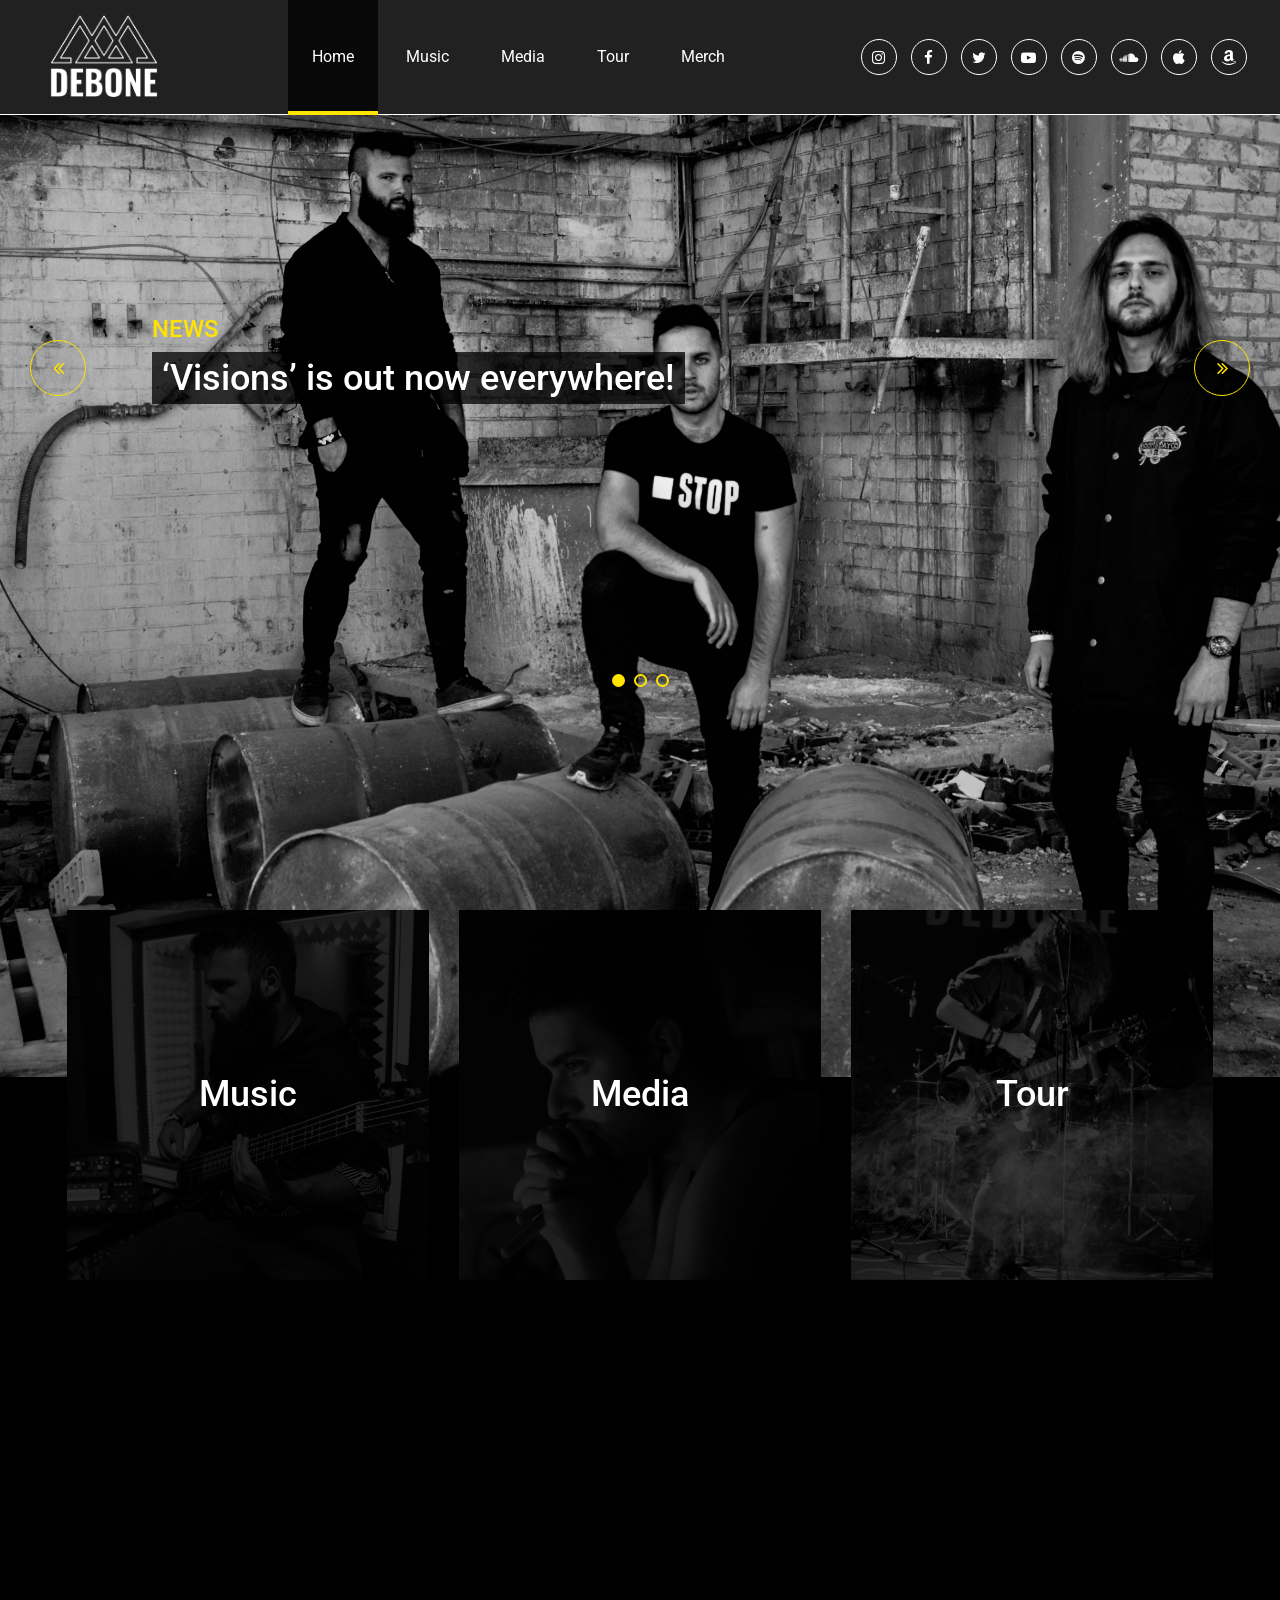
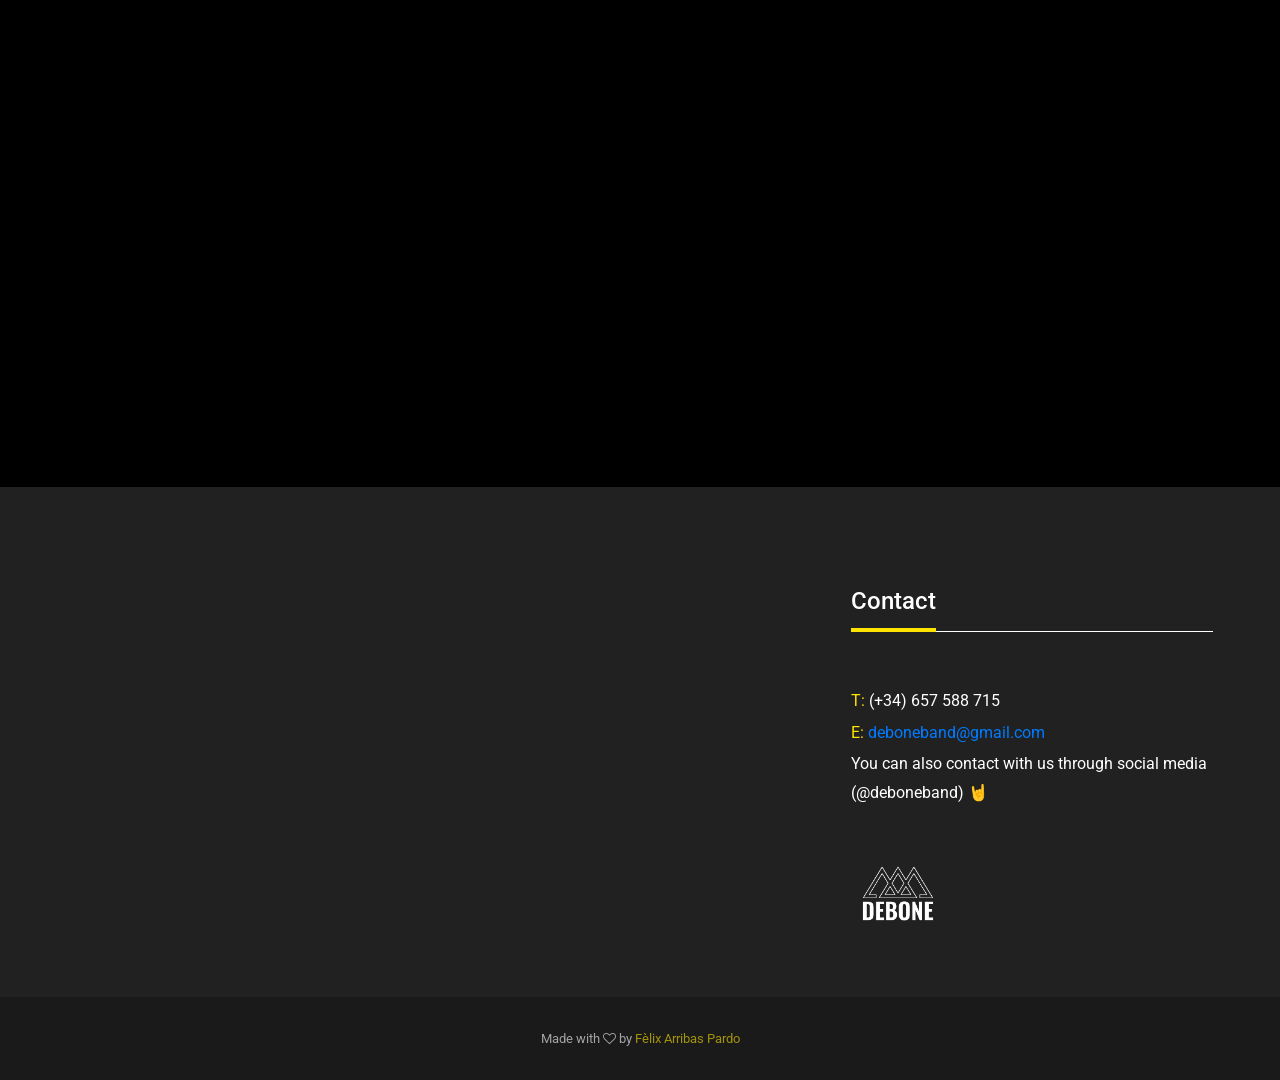
==== src/index.html @ 35cec455 "checkup with the artist" ====
<!DOCTYPE html>
<html lang="zxx">
<head>
  <title>Debone Band</title>
  <meta charset="UTF-8">
  <meta name="description" content="Debone Band: Weird alternative metal band.">
  <meta name="keywords" content="music, rock, metal, alternative, artist, band">
  <meta name="viewport" content="width=device-width, initial-scale=1.0">
  <!-- Favicon -->
  <link href="img/logo/icono.png" rel="shortcut icon"/>

  <!-- Google Font -->
  <link href="https://fonts.googleapis.com/css?family=Roboto:400,400i,500,500i,700,700i" rel="stylesheet">

  <!-- Stylesheets -->
  <link rel="stylesheet" href="css/bootstrap.min.css"/>
  <link rel="stylesheet" href="css/font-awesome.min.css"/>
  <link rel="stylesheet" href="css/jquery-ui.min.css"/>
  <link rel="stylesheet" href="css/flaticon.css"/>
  <link rel="stylesheet" href="css/owl.carousel.css"/>
  <link rel="stylesheet" href="css/style.css"/>
  <link rel="stylesheet" href="css/animate.css"/>

  <!--[if lt IE 9]>
    <script src="https://oss.maxcdn.com/html5shiv/3.7.2/html5shiv.min.js"></script>
    <script src="https://oss.maxcdn.com/respond/1.4.2/respond.min.js"></script>
  <![endif]-->
</head>
<body>
  <!-- Page Preloder -->
  <!--<div id="preloder">-->
    <!--<div class="loader"></div>-->
  <!--</div>-->

  <!-- Header section -->
  <header class="header-section">
    <div class="header-warp">
      <!-- Site Logo -->
      <a href="index.html" class="site-logo">
        <img src="img/logo/logo-contorno-blanco-sin-fondo.png" height="100px">
      </a>
      <!-- responsive -->
      <div class="nav-switch">
        <i class="fa fa-bars"></i>
      </div>
      <!-- Main Menu -->
      <ul class="main-menu">
        <li class="active"><a href="index.html">Home</a></li>
        <li><a href="music.html">Music</a></li>
        <li><a href="media.html">Media</a></li>
        <li><a href="tour.html">Tour</a></li>
        <li><a href="https://www.bigcartel.com/" target="_blank">Merch</a></li>
      </ul>
      <!-- Social Links -->
      <div class="header-social-links">
        <a onclick="openUrl('https://www.instagram.com/deboneband/')" href=""><i class="fa fa-instagram"></i></a>
        <a onclick="openUrl('https://www.facebook.com/deboneband/')" href=""><i class="fa fa-facebook"></i></a>
        <a onclick="openUrl('https://twitter.com/deboneband')" href=""><i class="fa fa-twitter"></i></a>
        <a onclick="openUrl('https://www.youtube.com/channel/UCBi93zvQjKUw3Upotkzz7WQ')" href=""><i class="fa fa-youtube-play"></i></a>
        <a onclick="openUrl('https://open.spotify.com/artist/3IPU4NhILsxrXD6TQpOc1t')" href=""><i class="fa fa-spotify"></i></a>
        <a onclick="openUrl('https://soundcloud.com/user-430375293')" href=""><i class="fa fa-soundcloud"></i></a>
        <a onclick="openUrl('https://music.apple.com/es/album/visions-single/1463553751')" href=""><i class="fa fa-apple"></i></a>
        <a onclick="openUrl('https://www.amazon.es/Visions-Debone/dp/B07RRDQCLR')" href=""><i class="fa fa-amazon"></i></a>
      </div>
    </div>
  </header>
  <!-- Header section end -->

  <!-- Hero section -->
  <section class="hero-section set-bg" data-setbg="img/bg.jpg">

    <div class="hero-slider owl-carousel">
      <div class="hs-item">
        <div class="container">
          <span>NEWS</span>
          <a href="music.html"><h2>‘Visions’ is out now everywhere!</h2></a>
        </div>
      </div>
      <div class="hs-item">
        <div class="container">
          <span>COMING SOON</span>
          <a><h2>Brace yourselves! Debone’s official merchandise is coming soon!</h2></a>
        </div>
      </div>
      <div class="hs-item">
        <div class="container">
          <span>TOUR</span>
          <a href="tour.html"><h2>No tour dates available at the moment</h2></a>
        </div>
      </div>
    </div>
  </section>
  <!-- Hero section end -->

  <!-- promotion section -->
  <section class="promotion-section">
    <div class="container">
      <div class="row">
        <div class="col-md-4">
          <div class="promo-box set-bg" data-setbg="img/music.jpg">
            <h2>Music</h2>
          </div>
        </div>
        <div class="col-md-4">
          <div class="promo-box set-bg" data-setbg="img/media.jpg">
            <h2>Media</h2>
          </div>
        </div>
        <div class="col-md-4">
          <div class="promo-box set-bg" data-setbg="img/tour.jpg">
            <h2>Tour</h2>
          </div>
        </div>
      </div>
    </div>
  </section>
  <!-- promotion section end -->

  <!-- Latest Podcast section -->
  <section class="latest-podcast-section spad">
    <div class="container">
      <div class="text-center">
        <iframe
          width="1120"
          height="630"
          src="https://www.youtube.com/embed/ks2fVFvhRzg"
          frameborder="0"
          allow="accelerometer; autoplay; encrypted-media; gyroscope; picture-in-picture"
          allowfullscreen>
        </iframe>
      </div>
    </div>
  </section>
  <!-- Latest Podcast section end -->

  <!-- Footer Top section -->
  <section class="footer-top-section">
    <div class="container">
      <div class="row">
        <div class="col-lg-4 col-md-6 ft-widget">
        </div>
        <div class="col-lg-4 col-md-6 ft-widget">
        </div>
        <div class="col-lg-4 col-md-6 ft-widget">
          <div class="ft-title">
            <h4>Contact</h4>
          </div>
          <div class="ft-contact-widget">
            <!-- <p><span>A:</span> Ripollé</p> -->
            <p><span>T:</span> (+34) 657 588 715</p>
            <p><span>E:</span> <a href="mailto:deboneband@gmail.com">deboneband@gmail.com</a></p>
            <p>You can also contact with us through social media (@deboneband) 🤘</p>
            <img src="img/logo/logo-contorno-blanco-sin-fondo.png" class="footer-logo" alt="">
          </div>
        </div>
      </div>
    </div>
  </section>
  <!-- Footer Top section end -->

  <!-- Footer section -->
  <footer class="footer-section">
    <div class="container">
      <p>Made with <i class="fa fa-heart-o" aria-hidden="true"></i> by <a href="https://github.com/felixarpa" target="_blank">Fèlix Arribas Pardo</a></p>
    </div>
  </footer>
  <!-- Footer section end -->

  <!--====== Javascripts & Jquery ======-->
  <script src="js/jquery-3.2.1.min.js"></script>
  <script src="js/jquery-ui.min.js"></script>
  <script src="js/bootstrap.min.js"></script>
  <script src="js/owl.carousel.min.js"></script>
  <script src="js/circle-progress.min.js"></script>
  <script src="js/main.js"></script>
  <script src="js/wavesurfer.min.js"></script>
  <script type="text/javascript">
    function openUrl(url) {
      window.open(url, "_blank");
    }
  </script>
</body>
</html>
---- src/css/flaticon.css ----
/*
  	Flaticon icon font: Flaticon
  	Creation date: 22/06/2016 15:02
  	*/

@font-face {
  font-family: "Flaticon";
  src: url("../icon-fonts/Flaticon.eot");
  src: url("../icon-fonts/Flaticon.eot?#iefix") format("embedded-opentype"),
       url(".../icon-fonts/Flaticon.woff") format("woff"),
       url("../icon-fonts/Flaticon.ttf") format("truetype"),
       url("../icon-fonts/Flaticon.svg#Flaticon") format("svg");
  font-weight: normal;
  font-style: normal;
}

@media screen and (-webkit-min-device-pixel-ratio:0) {
  @font-face {
    font-family: "Flaticon";
    src: url("../icon-fonts/Flaticon.svg#Flaticon") format("svg");
  }
}

[class^="flaticon-"]:before, [class*=" flaticon-"]:before,
[class^="flaticon-"]:after, [class*=" flaticon-"]:after {   
  font-family: Flaticon;
  font-style: normal;
}

.flaticon-24-hours-call-centre:before { content: "\f100"; }
.flaticon-4-petal-flower:before { content: "\f101"; }
.flaticon-4-square-shapes:before { content: "\f102"; }
.flaticon-acoustic-guitar:before { content: "\f103"; }
.flaticon-add-frame-option:before { content: "\f104"; }
.flaticon-add-layer:before { content: "\f105"; }
.flaticon-add-phone-call:before { content: "\f106"; }
.flaticon-add-symbol:before { content: "\f107"; }
.flaticon-add-to-cart:before { content: "\f108"; }
.flaticon-address-book-with-at:before { content: "\f109"; }
.flaticon-align-text-right:before { content: "\f10a"; }
.flaticon-aligned-to-the-left:before { content: "\f10b"; }
.flaticon-all-direction-tool:before { content: "\f10c"; }
.flaticon-amex-logo:before { content: "\f10d"; }
.flaticon-antique-frequency-radio:before { content: "\f10e"; }
.flaticon-arrow-direction-to-the-left-inside-a-circle-outline:before { content: "\f10f"; }
.flaticon-arrow-down-inside-a-black-square:before { content: "\f110"; }
.flaticon-arrow-pointing-north-west:before { content: "\f111"; }
.flaticon-arrow-pointing-right:before { content: "\f112"; }
.flaticon-arrow-pointing-south-west:before { content: "\f113"; }
.flaticon-arrow-thin-line-to-the-left:before { content: "\f114"; }
.flaticon-arrow-to-the-left:before { content: "\f115"; }
.flaticon-arrow-up-in-circle:before { content: "\f116"; }
.flaticon-arrows-to-the-center:before { content: "\f117"; }
.flaticon-ascending-arrow:before { content: "\f118"; }
.flaticon-attachment-sign:before { content: "\f119"; }
.flaticon-backward-arrows:before { content: "\f11a"; }
.flaticon-banking-credit-card:before { content: "\f11b"; }
.flaticon-battery-almost-empty:before { content: "\f11c"; }
.flaticon-battery-full-thunder:before { content: "\f11d"; }
.flaticon-battery-with-two-lines:before { content: "\f11e"; }
.flaticon-big-flat-screen:before { content: "\f11f"; }
.flaticon-big-umbrella-open:before { content: "\f120"; }
.flaticon-birthday-wrapped-present:before { content: "\f121"; }
.flaticon-black-play-symbol:before { content: "\f122"; }
.flaticon-black-rounded-chat-bubble:before { content: "\f123"; }
.flaticon-black-target-pointer:before { content: "\f124"; }
.flaticon-blank-page:before { content: "\f125"; }
.flaticon-blocked-smartphone:before { content: "\f126"; }
.flaticon-blocked-telephone:before { content: "\f127"; }
.flaticon-bluetooth-symbol:before { content: "\f128"; }
.flaticon-bullet-point-list:before { content: "\f129"; }
.flaticon-buoy-float:before { content: "\f12a"; }
.flaticon-businessman-briefcase:before { content: "\f12b"; }
.flaticon-calendar-with-an-arrow:before { content: "\f12c"; }
.flaticon-call-answer:before { content: "\f12d"; }
.flaticon-call-volume:before { content: "\f12e"; }
.flaticon-camera-lens:before { content: "\f12f"; }
.flaticon-camera-lens-1:before { content: "\f130"; }
.flaticon-camera-synchronization:before { content: "\f131"; }
.flaticon-cancel-button:before { content: "\f132"; }
.flaticon-cancel-call:before { content: "\f133"; }
.flaticon-cancel-inbox:before { content: "\f134"; }
.flaticon-car-battery:before { content: "\f135"; }
.flaticon-cash-payment:before { content: "\f136"; }
.flaticon-caution-sing:before { content: "\f137"; }
.flaticon-centre-alignment:before { content: "\f138"; }
.flaticon-cents:before { content: "\f139"; }
.flaticon-cents-coins:before { content: "\f13a"; }
.flaticon-certificate-with-medal:before { content: "\f13b"; }
.flaticon-charging-battery:before { content: "\f13c"; }
.flaticon-chat-bubble-with-text:before { content: "\f13d"; }
.flaticon-chat-bubbles:before { content: "\f13e"; }
.flaticon-check-mark-square-button:before { content: "\f13f"; }
.flaticon-checked-calendar:before { content: "\f140"; }
.flaticon-church-bell:before { content: "\f141"; }
.flaticon-cigarette:before { content: "\f142"; }
.flaticon-cinema-clapper:before { content: "\f143"; }
.flaticon-circle-grid:before { content: "\f144"; }
.flaticon-circle-moon:before { content: "\f145"; }
.flaticon-circular-black-speech-bubble:before { content: "\f146"; }
.flaticon-circular-circles:before { content: "\f147"; }
.flaticon-closed-package:before { content: "\f148"; }
.flaticon-cloud-network-upload:before { content: "\f149"; }
.flaticon-cloud-uploading-arrow:before { content: "\f14a"; }
.flaticon-cloud-with-add-symbol:before { content: "\f14b"; }
.flaticon-code-symbol:before { content: "\f14c"; }
.flaticon-collumns:before { content: "\f14d"; }
.flaticon-computer-screen-with-play-button:before { content: "\f14e"; }
.flaticon-computing-code-browser:before { content: "\f14f"; }
.flaticon-connecting-points-on-a-presentation-chart:before { content: "\f150"; }
.flaticon-converging-arrows:before { content: "\f151"; }
.flaticon-conversation-bubble:before { content: "\f152"; }
.flaticon-copy-document:before { content: "\f153"; }
.flaticon-correct-signal:before { content: "\f154"; }
.flaticon-credit-card-and-machine:before { content: "\f155"; }
.flaticon-credit-card-pay-mode:before { content: "\f156"; }
.flaticon-crop-tool:before { content: "\f157"; }
.flaticon-cross-line:before { content: "\f158"; }
.flaticon-cross-out-mark:before { content: "\f159"; }
.flaticon-curve-modifier:before { content: "\f15a"; }
.flaticon-curved-down-arrow:before { content: "\f15b"; }
.flaticon-dark-banner:before { content: "\f15c"; }
.flaticon-dark-compact-disc-with-shine:before { content: "\f15d"; }
.flaticon-dark-dialogue-bubble:before { content: "\f15e"; }
.flaticon-deaf-symbol:before { content: "\f15f"; }
.flaticon-delivery-time-ios-7-interface-symbol:before { content: "\f160"; }
.flaticon-diagonal-arrow-in-square:before { content: "\f161"; }
.flaticon-diagonal-down-arrow:before { content: "\f162"; }
.flaticon-diagonal-table:before { content: "\f163"; }
.flaticon-diagram-structure:before { content: "\f164"; }
.flaticon-digital-camera-screen:before { content: "\f165"; }
.flaticon-direction-arrow-pointing-right:before { content: "\f166"; }
.flaticon-directional-up-arrow:before { content: "\f167"; }
.flaticon-do-not-smoke:before { content: "\f168"; }
.flaticon-dollar-bag:before { content: "\f169"; }
.flaticon-dollar-coin-stacks:before { content: "\f16a"; }
.flaticon-dollar-currency-bills:before { content: "\f16b"; }
.flaticon-dollar-price-tag:before { content: "\f16c"; }
.flaticon-dollar-sign-inside-black-circle:before { content: "\f16d"; }
.flaticon-down-arrow-direction:before { content: "\f16e"; }
.flaticon-down-button:before { content: "\f16f"; }
.flaticon-down-dotted-arrow:before { content: "\f170"; }
.flaticon-download-arrow-with-tray:before { content: "\f171"; }
.flaticon-download-arrows:before { content: "\f172"; }
.flaticon-download-cloud:before { content: "\f173"; }
.flaticon-download-from-cloud:before { content: "\f174"; }
.flaticon-downwards-curved-arrow:before { content: "\f175"; }
.flaticon-empty-battery:before { content: "\f176"; }
.flaticon-empty-mailbox:before { content: "\f177"; }
.flaticon-end-call:before { content: "\f178"; }
.flaticon-excel-document:before { content: "\f179"; }
.flaticon-exit-arrow:before { content: "\f17a"; }
.flaticon-expand-arrow:before { content: "\f17b"; }
.flaticon-expand-arrow-1:before { content: "\f17c"; }
.flaticon-expand-tool:before { content: "\f17d"; }
.flaticon-eye-open:before { content: "\f17e"; }
.flaticon-eye-with-pupil:before { content: "\f17f"; }
.flaticon-femenine-symbol:before { content: "\f180"; }
.flaticon-film-roll:before { content: "\f181"; }
.flaticon-film-roll-1:before { content: "\f182"; }
.flaticon-flashlight-torch-turned-off:before { content: "\f183"; }
.flaticon-folder-opened:before { content: "\f184"; }
.flaticon-folder-refresh:before { content: "\f185"; }
.flaticon-forward-arrows:before { content: "\f186"; }
.flaticon-frame-edit:before { content: "\f187"; }
.flaticon-frame-with-cross:before { content: "\f188"; }
.flaticon-frontal-antique-camera:before { content: "\f189"; }
.flaticon-frontal-cabinet:before { content: "\f18a"; }
.flaticon-frontal-closed-lock:before { content: "\f18b"; }
.flaticon-frontal-videocamera:before { content: "\f18c"; }
.flaticon-fully-loaded-battery:before { content: "\f18d"; }
.flaticon-gamepad-with-joystick:before { content: "\f18e"; }
.flaticon-go-back-arrow-button:before { content: "\f18f"; }
.flaticon-go-back-curved-arrow:before { content: "\f190"; }
.flaticon-graduation-gat:before { content: "\f191"; }
.flaticon-grid-table:before { content: "\f192"; }
.flaticon-grocery-shop-cart:before { content: "\f193"; }
.flaticon-headphones:before { content: "\f194"; }
.flaticon-headset:before { content: "\f195"; }
.flaticon-help-black-button:before { content: "\f196"; }
.flaticon-high-volume-speaker:before { content: "\f197"; }
.flaticon-home-with-blank-chimney:before { content: "\f198"; }
.flaticon-human-brain:before { content: "\f199"; }
.flaticon-id-card:before { content: "\f19a"; }
.flaticon-idea-symbol:before { content: "\f19b"; }
.flaticon-incoming-call:before { content: "\f19c"; }
.flaticon-information-circular-button:before { content: "\f19d"; }
.flaticon-jazz-saxophone:before { content: "\f19e"; }
.flaticon-jcb-logo:before { content: "\f19f"; }
.flaticon-justified-paragraph:before { content: "\f1a0"; }
.flaticon-kitchen-funnel:before { content: "\f1a1"; }
.flaticon-landscape-picture:before { content: "\f1a2"; }
.flaticon-large-shop-bag:before { content: "\f1a3"; }
.flaticon-left-arrow-chevron:before { content: "\f1a4"; }
.flaticon-left-click-with-a-mouse:before { content: "\f1a5"; }
.flaticon-left-curved-arrow:before { content: "\f1a6"; }
.flaticon-left-pointing-arrow:before { content: "\f1a7"; }
.flaticon-left-turn-arrow:before { content: "\f1a8"; }
.flaticon-list-menu:before { content: "\f1a9"; }
.flaticon-listen-music:before { content: "\f1aa"; }
.flaticon-live-show-microphone:before { content: "\f1ab"; }
.flaticon-lock-key-outline:before { content: "\f1ac"; }
.flaticon-love-heart:before { content: "\f1ad"; }
.flaticon-low-volume:before { content: "\f1ae"; }
.flaticon-low-volume-signal:before { content: "\f1af"; }
.flaticon-magnifying-glass-zoom-in:before { content: "\f1b0"; }
.flaticon-mailbox-with-check-mark:before { content: "\f1b1"; }
.flaticon-male-sign:before { content: "\f1b2"; }
.flaticon-master-card-logo:before { content: "\f1b3"; }
.flaticon-measuring-jar:before { content: "\f1b4"; }
.flaticon-menu-box:before { content: "\f1b5"; }
.flaticon-message-envelope:before { content: "\f1b6"; }
.flaticon-mic-on:before { content: "\f1b7"; }
.flaticon-mic-vintage-style:before { content: "\f1b8"; }
.flaticon-microhpone-off:before { content: "\f1b9"; }
.flaticon-minus-square-button:before { content: "\f1ba"; }
.flaticon-mouse:before { content: "\f1bb"; }
.flaticon-mouse-with-scroll-wheel:before { content: "\f1bc"; }
.flaticon-move-to-the-next-page-symbol:before { content: "\f1bd"; }
.flaticon-music-player:before { content: "\f1be"; }
.flaticon-music-quaver:before { content: "\f1bf"; }
.flaticon-music-screen:before { content: "\f1c0"; }
.flaticon-mute-symbol:before { content: "\f1c1"; }
.flaticon-newspaper-wit-attach:before { content: "\f1c2"; }
.flaticon-newtablet:before { content: "\f1c3"; }
.flaticon-next-arrow:before { content: "\f1c4"; }
.flaticon-next-arrow-button:before { content: "\f1c5"; }
.flaticon-next-calendar-page:before { content: "\f1c6"; }
.flaticon-next-curved-arrow:before { content: "\f1c7"; }
.flaticon-next-track-buttn:before { content: "\f1c8"; }
.flaticon-not-charging:before { content: "\f1c9"; }
.flaticon-oboe-instrument:before { content: "\f1ca"; }
.flaticon-obscure-glasses:before { content: "\f1cb"; }
.flaticon-offer-label:before { content: "\f1cc"; }
.flaticon-old-harp:before { content: "\f1cd"; }
.flaticon-online-conference-button:before { content: "\f1ce"; }
.flaticon-open-box-filled-with-papers:before { content: "\f1cf"; }
.flaticon-open-laptop:before { content: "\f1d0"; }
.flaticon-open-male-purse:before { content: "\f1d1"; }
.flaticon-open-padlock:before { content: "\f1d2"; }
.flaticon-open-storage-box:before { content: "\f1d3"; }
.flaticon-openned-scissors:before { content: "\f1d4"; }
.flaticon-opposite-arrows:before { content: "\f1d5"; }
.flaticon-opposite-directions:before { content: "\f1d6"; }
.flaticon-option-list:before { content: "\f1d7"; }
.flaticon-outcoming-object:before { content: "\f1d8"; }
.flaticon-outgoing-call:before { content: "\f1d9"; }
.flaticon-overlapsed-frames:before { content: "\f1da"; }
.flaticon-paper-plane-perspective:before { content: "\f1db"; }
.flaticon-pause-bars:before { content: "\f1dc"; }
.flaticon-perspective-stacked-files:before { content: "\f1dd"; }
.flaticon-photo-camera:before { content: "\f1de"; }
.flaticon-photo-camera-digital:before { content: "\f1df"; }
.flaticon-photo-camera-lens:before { content: "\f1e0"; }
.flaticon-piggy-bank-with-coin:before { content: "\f1e1"; }
.flaticon-play-squared-button:before { content: "\f1e2"; }
.flaticon-plus-square-button:before { content: "\f1e3"; }
.flaticon-pointing-up-arrow:before { content: "\f1e4"; }
.flaticon-portfolio:before { content: "\f1e5"; }
.flaticon-power-signal:before { content: "\f1e6"; }
.flaticon-previous-arrow:before { content: "\f1e7"; }
.flaticon-price-tag-in-euros:before { content: "\f1e8"; }
.flaticon-printer-tool:before { content: "\f1e9"; }
.flaticon-protest-megaphone:before { content: "\f1ea"; }
.flaticon-protractor-ruler:before { content: "\f1eb"; }
.flaticon-puzzle-part:before { content: "\f1ec"; }
.flaticon-recieved-signal:before { content: "\f1ed"; }
.flaticon-rectangle-speech-bubble-with-dots:before { content: "\f1ee"; }
.flaticon-rectangular-speech-bubble:before { content: "\f1ef"; }
.flaticon-rectangular-speech-bubble-1:before { content: "\f1f0"; }
.flaticon-reflex-photo-camera:before { content: "\f1f1"; }
.flaticon-refreshment-arrows:before { content: "\f1f2"; }
.flaticon-repair-spanner:before { content: "\f1f3"; }
.flaticon-repeat-arrows:before { content: "\f1f4"; }
.flaticon-resize-arrow:before { content: "\f1f5"; }
.flaticon-right-button-with-arrow:before { content: "\f1f6"; }
.flaticon-right-clicking-computer-mouse:before { content: "\f1f7"; }
.flaticon-right-side-bar:before { content: "\f1f8"; }
.flaticon-rotate-tablet:before { content: "\f1f9"; }
.flaticon-round-alarmclock:before { content: "\f1fa"; }
.flaticon-round-clock-at-nine-oclock:before { content: "\f1fb"; }
.flaticon-round-download-button:before { content: "\f1fc"; }
.flaticon-round-thermometer:before { content: "\f1fd"; }
.flaticon-round-web-cam:before { content: "\f1fe"; }
.flaticon-ruler-and-pencil-cross:before { content: "\f1ff"; }
.flaticon-sailor-anchor:before { content: "\f200"; }
.flaticon-saving-floppy-disc:before { content: "\f201"; }
.flaticon-scale-of-justice:before { content: "\f202"; }
.flaticon-scale-ruler:before { content: "\f203"; }
.flaticon-scaling:before { content: "\f204"; }
.flaticon-settings-cog:before { content: "\f205"; }
.flaticon-shop-tag:before { content: "\f206"; }
.flaticon-shopping-cart:before { content: "\f207"; }
.flaticon-shopping-cart-with-lace:before { content: "\f208"; }
.flaticon-single-cloud:before { content: "\f209"; }
.flaticon-size-measure:before { content: "\f20a"; }
.flaticon-skype-logo:before { content: "\f20b"; }
.flaticon-slanting-arrow:before { content: "\f20c"; }
.flaticon-small-keyboard:before { content: "\f20d"; }
.flaticon-smartphone-screen:before { content: "\f20e"; }
.flaticon-sound-control-buttons:before { content: "\f20f"; }
.flaticon-sound-meter:before { content: "\f210"; }
.flaticon-speaker-off:before { content: "\f211"; }
.flaticon-speakers-without-volume:before { content: "\f212"; }
.flaticon-speech-bubble-shadow-with-two-white-dialogue-lines:before { content: "\f213"; }
.flaticon-square-folder:before { content: "\f214"; }
.flaticon-square-of-four-lines:before { content: "\f215"; }
.flaticon-square-shape:before { content: "\f216"; }
.flaticon-starred-as-favourite:before { content: "\f217"; }
.flaticon-storage-box:before { content: "\f218"; }
.flaticon-store-infrastructure:before { content: "\f219"; }
.flaticon-striped-arrow-pointing-left:before { content: "\f21a"; }
.flaticon-striped-arrow-right:before { content: "\f21b"; }
.flaticon-striped-arrow-up:before { content: "\f21c"; }
.flaticon-subtract-symbol:before { content: "\f21d"; }
.flaticon-supermarket-shopping-cart:before { content: "\f21e"; }
.flaticon-synchronized:before { content: "\f21f"; }
.flaticon-tablet-screen:before { content: "\f220"; }
.flaticon-tag-with-pound-symbol:before { content: "\f221"; }
.flaticon-thought-balloon-with-three-white-dots:before { content: "\f222"; }
.flaticon-three-dots-menu:before { content: "\f223"; }
.flaticon-three-layers:before { content: "\f224"; }
.flaticon-three-polaroid-pictures:before { content: "\f225"; }
.flaticon-three-recycling-arrows:before { content: "\f226"; }
.flaticon-time:before { content: "\f227"; }
.flaticon-time-meter:before { content: "\f228"; }
.flaticon-tin-drum:before { content: "\f229"; }
.flaticon-tiny-basket:before { content: "\f22a"; }
.flaticon-top-view-open-book:before { content: "\f22b"; }
.flaticon-treble-clef-doodle:before { content: "\f22c"; }
.flaticon-trombone-instrument:before { content: "\f22d"; }
.flaticon-trumpet:before { content: "\f22e"; }
.flaticon-trumpet-instrument:before { content: "\f22f"; }
.flaticon-two-squares:before { content: "\f230"; }
.flaticon-up-arrow-button:before { content: "\f231"; }
.flaticon-up-arrow-direction:before { content: "\f232"; }
.flaticon-up-chevron:before { content: "\f233"; }
.flaticon-upload-arrow:before { content: "\f234"; }
.flaticon-uploading-curve-arrow:before { content: "\f235"; }
.flaticon-vertical-bookmark:before { content: "\f236"; }
.flaticon-video-camera:before { content: "\f237"; }
.flaticon-video-recorder:before { content: "\f238"; }
.flaticon-violin-instrument:before { content: "\f239"; }
.flaticon-visa-logo:before { content: "\f23a"; }
.flaticon-voice-mail-symbol:before { content: "\f23b"; }
.flaticon-waste-disposal:before { content: "\f23c"; }
.flaticon-web-coding:before { content: "\f23d"; }
.flaticon-website-window:before { content: "\f23e"; }
.flaticon-weighing-scale:before { content: "\f23f"; }
.flaticon-weight-in-kilogram:before { content: "\f240"; }
.flaticon-wifi-signal-full:before { content: "\f241"; }
.flaticon-zoom-glass:before { content: "\f242"; }
.flaticon-zoom-out:before { content: "\f243"; }
---- src/css/style.css ----
/* =================================
------------------------------------
  88.0 - Radio Station Template
  Version: 1.0
 ------------------------------------
 ====================================*/

/*----------------------------------------*/
/* Template default CSS
/*----------------------------------------*/

html,
body {
	height: 100%;
	font-family: 'Roboto', sans-serif;
	-webkit-font-smoothing: antialiased;
	font-smoothing: antialiased;
}

body {
	background-color: #000;
}

h1,
h2,
h3,
h4,
h5,
h6 {
	margin: 0;
	color: #fff;
	font-weight: 500;
}

h1 {
	font-size: 70px;
}

h2 {
	font-size: 36px;
}

h3 {
	font-size: 30px;
}

h4 {
	font-size: 24px;
}

h5 {
	font-size: 18px;
}

h6 {
	font-size: 16px;
}

p {
	font-size: 14px;
	color: #fff;
	line-height: 1.8;
}

img {
	max-width: 100%;
}

input:focus,
select:focus,
button:focus,
textarea:focus {
	outline: none;
}

a:hover,
a:focus {
	text-decoration: none;
	outline: none;
}

ul,
ol {
	padding: 0;
	margin: 0;
}

/*---------------------
  Helper CSS
-----------------------*/

.header-iframe {
	width: 100%;
	height: 115px;
	border: 0px;
}

.section-title {
	margin-bottom: 50px;
}

.section-title h2 {
	position: relative;
	display: inline-block;
	padding-bottom: 15px;
}

.section-title h2:after {
	position: absolute;
	content: "";
	width: 100%;
	height: 4px;
	left: 0;
	bottom: 0;
	background: #ffe400;
	z-index: 2;
	-webkit-transition: all 0.4s;
	transition: all 0.4s;
}

.set-bg {
	background-repeat: no-repeat;
	background-size: cover;
	background-position: top center;
}

.spad {
	padding-top: 85px;
	padding-bottom: 85px;
}

.text-white h1,
.text-white h2,
.text-white h3,
.text-white h4,
.text-white h5,
.text-white h6,
.text-white p,
.text-white span,
.text-white li,
.text-white a {
	color: #fff;
}

/*---------------------
  Commom elements
-----------------------*/

/* buttons */

.site-btn {
	display: inline-block;
	border: none;
	font-size: 18px;
	font-weight: 700;
	color: #1b1b1b;
	min-width: 146px;
	padding: 9px 10px;
	border-radius: 5px;
	background: #ffe400;
	cursor: pointer;
}

.site-btn.sb-dark {
	background: #000;
	color: #fff;
}

.site-btn.sb-light {
	background: #fff;
	color: #000;
}

.site-btn.sb-line {
	background: transparent;
	border: 2px solid #ffe400;
	color: #ffe400;
	padding: 7px 10px;
}

/* Preloder */

#preloder {
	position: fixed;
	width: 100%;
	height: 100%;
	top: 0;
	left: 0;
	z-index: 999999;
	background: #000;
}

.loader {
	width: 40px;
	height: 40px;
	position: absolute;
	top: 50%;
	left: 50%;
	margin-top: -13px;
	margin-left: -13px;
	border-radius: 60px;
	animation: loader 0.8s linear infinite;
	-webkit-animation: loader 0.8s linear infinite;
}

@keyframes loader {
	0% {
		-webkit-transform: rotate(0deg);
		transform: rotate(0deg);
		border: 4px solid #f44336;
		border-left-color: transparent;
	}
	50% {
		-webkit-transform: rotate(180deg);
		transform: rotate(180deg);
		border: 4px solid #673ab7;
		border-left-color: transparent;
	}
	100% {
		-webkit-transform: rotate(360deg);
		transform: rotate(360deg);
		border: 4px solid #f44336;
		border-left-color: transparent;
	}
}

@-webkit-keyframes loader {
	0% {
		-webkit-transform: rotate(0deg);
		border: 4px solid #f44336;
		border-left-color: transparent;
	}
	50% {
		-webkit-transform: rotate(180deg);
		border: 4px solid #673ab7;
		border-left-color: transparent;
	}
	100% {
		-webkit-transform: rotate(360deg);
		border: 4px solid #f44336;
		border-left-color: transparent;
	}
}

.elements-section {
	padding-top: 50px;
}

.element {
	margin-bottom: 100px;
}

.element .section-title {
	margin-bottom: 94px;
}

.element .section-title h2 {
	font-weight: 700;
	padding-bottom: 5px;
}

/* Accordion */

.accordion-area .panel {
	margin-bottom: 15px;
}

.accordion-area .panel-link:after {
	content: "+";
	position: absolute;
	font-size: 20px;
	font-weight: 700;
	right: 25px;
	top: 50%;
	color: #1b1b1b;
	line-height: 16px;
	margin-top: -8px;
	margin-left: -4px;
}

.accordion-area .panel-header .panel-link.active {
	background: transparent;
	color: #ffe400;
}

.accordion-area .panel-header .panel-link.collapsed {
	background: #ffe400;
	color: #1b1b1b;
}

.accordion-area .panel-header .panel-link.collapsed:after {
	content: "+";
	color: #1b1b1b;
}

.accordion-area .panel-link.active:after {
	content: "-";
	margin-top: -10px;
	color: #ffe400;
}

.accordion-area .panel-link {
	text-align: left;
	position: relative;
	width: 100%;
	padding: 10px 40px;
	padding-left: 20px;
	font-size: 18px;
	background: #ffe400;
	font-weight: 700;
	color: #1b1b1b;
	line-height: 1;
	cursor: pointer;
	border: 3px solid #ffe400;
	border-radius: 7px;
}

.accordion-area .panel-body p {
	margin-bottom: 0;
	padding-top: 25px;
	opacity: 0.6;
	line-height: 2.2;
}

.accordion-area .panel-body {
	padding: 0;
}

/* tab */

.tab-element .nav-tabs {
	border-bottom: none;
}

.tab-element .nav-tabs .nav-link {
	border-radius: 7px;
	font-size: 18px;
	color: #1b1b1b;
	font-weight: 700;
	border: 3px solid #ffe400;
	padding: 6px 22px;
	margin-right: 15px;
	background: #ffe400;
	margin-bottom: 10px;
}

.tab-element .nav-tabs .nav-item:last-child .nav-link {
	margin-right: 0;
}

.tab-element .nav-tabs .nav-link.active {
	background: transparent;
	color: #ffe400;
}

.tab-element .tab-pane p {
	margin-bottom: 0;
	padding-top: 25px;
	opacity: 0.6;
	line-height: 2.2;
}

/* Circle progress */

.circle-progress {
	text-align: center;
	display: block;
	position: relative;
	margin-bottom: 30px;
}

.circle-progress canvas {
	-webkit-transform: rotate(90deg);
	transform: rotate(90deg);
}

.circle-progress .progress-info {
	position: absolute;
	width: 100%;
	top: 50%;
	margin-top: -30px;
}

.circle-progress .progress-info h2 {
	font-size: 36px;
	font-weight: 500;
}

.circle-progress .progress-info p {
	font-size: 14px;
	margin-bottom: 0;
	line-height: normal;
	color: #fff;
}

.cp-item {
	text-align: center;
}

.cp-item h4 {
	font-size: 14px;
	color: #7e7e7e;
}

/* Fact */

.fact {
	text-align: center;
}

.fact img {
	margin-bottom: 10px;
}

.fact p {
	color: #fff;
}

/* Icon box */

.icon-boxe i {
	display: block;
	color: #ffe400;
	font-size: 65px;
	margin-bottom: 15px;
}

.icon-boxe h4 {
	margin-bottom: 20px;
}

.icon-boxe p {
	margin-bottom: 30px;
	opacity: 0.75;
}

.icon-boxe .readmore {
	font-size: 18px;
	font-weight: 700;
	color: #ffe400;
}

/*------------------
  Header section
---------------------*/

.header-section {
	background: #212121;
	padding: 0 33px;
	border-bottom: 1px solid #fff;
}

.header-warp {
	display: -webkit-box;
	display: -ms-flexbox;
	display: flex;
}

.site-logo {
	display: -webkit-inline-box;
	display: -ms-inline-flexbox;
	display: inline-flex;
	-webkit-box-align: center;
	-ms-flex-align: center;
	align-items: center;
	float: left;
}

.nav-switch {
	display: none;
}

.main-menu {
	list-style: none;
	display: inline-block;
	margin: 0 auto;
}

.main-menu li {
	display: inline;
}

.main-menu li a {
	display: inline-block;
	font-size: 16px;
	color: #fff;
	padding: 45px 24px;
	position: relative;
}

.main-menu li a:hover {
	color: #ffe400;
}

.main-menu li.active a {
	background: #080808;
}

.main-menu li.active a:after {
	position: absolute;
	content: "";
	width: 100%;
	height: 4px;
	left: 0;
	bottom: -1px;
	background: #ffe400;
}

.header-social-links {
	float: right;
	display: -webkit-box;
	display: -ms-flexbox;
	display: flex;
	-webkit-box-align: center;
	-ms-flex-align: center;
	align-items: center;
}

.header-social-links a {
	display: -webkit-inline-box;
	display: -ms-inline-flexbox;
	display: inline-flex;
	width: 36px;
	height: 36px;
	color: #fff;
	text-align: center;
	-webkit-box-align: center;
	-ms-flex-align: center;
	align-items: center;
	-webkit-box-pack: center;
	-ms-flex-pack: center;
	justify-content: center;
	border: 1px solid #fff;
	border-radius: 50%;
	font-size: 15px;
	margin-left: 14px;
}

.header-social-links a:first-child {
	margin-left: 0;
}

/*------------------
  Hero section
---------------------*/

.hero-section {
	height: 962px;
}

.locations {
	padding-top: 35px;
}

.locations .location {
	text-align: center;
}

.locations .location p {
	font-size: 14px;
	color: #fff;
}

.hero-slider .owl-nav {
	position: absolute;
	width: 100%;
	top: 50%;
	margin-top: -65px;
	padding: 0 100px;
}

.hero-slider .owl-nav .owl-next,
.hero-slider .owl-nav .owl-prev {
	width: 56px;
	height: 56px;
	border: 1px solid #ffe400;
	border-radius: 50%;
	color: #ffe400;
	text-align: center;
	display: inline-block;
	padding-top: 12px;
	font-size: 20px;
}

.hero-slider .owl-nav .owl-next {
	float: right;
}

.hero-slider .owl-dots {
	text-align: center;
	padding-top: 70px;
}

.hero-slider .owl-dots .owl-dot {
	display: inline-block;
	width: 13px;
	height: 13px;
	border: 2px solid #ffe400;
	border-radius: 50%;
	margin-right: 9px;
}

.hero-slider .owl-dots .owl-dot:last-child {
	margin-right: 0;
}

.hero-slider .owl-dots .owl-dot.active {
	background: #ffe400;
}

.hs-item {
	height: 485px;
	display: -webkit-box;
	display: -ms-flexbox;
	display: flex;
	-webkit-box-align: center;
	-ms-flex-align: center;
	align-items: center;
}

.hs-item span {
	font-size: 24px;
	color: #ffe400;
	font-weight: 500;
	display: block;
	margin-bottom: 5px;
	position: relative;
	top: 50px;
	opacity: 0;
}

.hs-item h2 {
	display: inline-block;
	background: rgba(0, 0, 0, 0.75);
	padding: 5px 10px;
	line-height: normal;
	position: relative;
	top: 50px;
	opacity: 0;
}

.owl-item.active .hs-item h2,
.owl-item.active .hs-item span {
	top: 0;
	opacity: 1;
}

.owl-item.active .hs-item h2 {
	-webkit-transition: all 0.5s ease 0.6s;
	transition: all 0.5s ease 0.6s;
}

.owl-item.active .hs-item span {
	-webkit-transition: all 0.5s ease 0.8s;
	transition: all 0.5s ease 0.8s;
}

/*---------------------
  promotion Section
-----------------------*/

.promotion-section {
	margin-top: -167px;
}

.promo-box {
	height: 370px;
	display: -webkit-box;
	display: -ms-flexbox;
	display: flex;
	-webkit-box-pack: center;
	-ms-flex-pack: center;
	justify-content: center;
	-webkit-box-align: center;
	-ms-flex-align: center;
	align-items: center;
	position: relative;
}

.promo-box:before {
	position: absolute;
	content: "";
	width: 100%;
	height: 100%;
	left: 0;
	top: 0;
	background: #000;
	opacity: 0.75;
	z-index: 1;
	-webkit-transition: all 0.4s;
	transition: all 0.4s;
}

.promo-box:after {
	position: absolute;
	content: "";
	width: 0%;
	height: 4px;
	right: 0;
	bottom: 0;
	background: #ffe400;
	z-index: 2;
	-webkit-transition: all 0.4s;
	transition: all 0.4s;
}

.promo-box h2 {
	position: relative;
	z-index: 3;
}

.promo-box:hover:before {
	opacity: 0;
}

.promo-box:hover:after {
	width: 100%;
	left: 0;
	right: auto;
}

.track-name {
	color: #fff;
	font-size: 18px;
	margin-bottom: 30px;
}

.audio-wave {
	margin-left: -30px;
	position: relative;
	overflow: hidden;
}

.audio-wave:after,
.audio-wave:before {
	position: absolute;
	content: "";
	z-index: 5;
	top: 0;
	height: 100%;
	width: 1px;
}

.audio-wave:after {
	box-shadow: 0px 0px 142px 105px #191919;
	left: -10px;
}

.audio-wave:before {
	box-shadow: 0px 0px 142px 105px #191919;
	right: -10px;
}

.audio-wave #audiowave {
	position: relative;
	margin-bottom: 23px;
}

.audio-wave #audiowave wave wave {
	/*background: #ddd;*/
	position: relative;
	overflow: visible !important;
	z-index: 9 !important;
}

.audio-wave #audiowave #cliptime {
	position: absolute;
	top: 0;
	left: 100%;
	color: #ffe400;
	font-size: 14px;
	font-weight: 500;
	margin-left: 10px;
}

.audio-wave #audiowave #cliptime.half {
	left: auto;
	right: 10px;
	margin-left: 0;
}

.audio-wave #audiowave:after {
	position: absolute;
	content: "";
	width: 100%;
	height: 1px;
	background: #fff;
	top: 50%;
	left: 0;
	opacity: 0.5;
}

.charts-warp {
	height: 550px;
	display: -webkit-box;
	display: -ms-flexbox;
	display: flex;
	-webkit-box-align: center;
	-ms-flex-align: center;
	align-items: center;
}

.footer-top-section {
	background: #212121;
	padding-top: 100px;
	padding-bottom: 70px;
}

.ft-widget ul {
	list-style: none;
}

.ft-widget ul li a {
	font-size: 16px;
	color: #a9a9a9;
	margin-bottom: 15px;
	display: block;
	font-weight: 500;
}

.ft-widget .order-list li a {
	margin-bottom: 12px;
}

.ft-widget .order-list span {
	width: 20px;
	height: 20px;
	display: -webkit-inline-box;
	display: -ms-inline-flexbox;
	display: inline-flex;
	background: #ffe400;
	color: #212121;
	font-size: 14px;
	font-weight: 700;
	-webkit-box-align: center;
	-ms-flex-align: center;
	align-items: center;
	-webkit-box-pack: center;
	-ms-flex-pack: center;
	justify-content: center;
	border-radius: 50%;
	margin-right: 12px;
}

.ft-title {
	border-bottom: 1px solid #fff;
	margin-bottom: 55px;
}

.ft-title h4 {
	display: inline-block;
	position: relative;
	padding-bottom: 15px;
}

.ft-title h4:after {
	position: absolute;
	content: "";
	width: 100%;
	height: 4px;
	left: 0;
	bottom: -1px;
	background: #ffe400;
	z-index: 2;
	-webkit-transition: all 0.4s;
	transition: all 0.4s;
}

.ft-blog-widget .bw-item {
	margin-bottom: 40px;
}

.ft-blog-widget .bw-thumb {
	width: 67px;
	height: 67px;
	background: #000;
	float: left;
}

.ft-blog-widget .bw-content {
	padding-left: 85px;
}

.ft-blog-widget .bw-content p {
	font-size: 14px;
	font-weight: 500;
	line-height: 1.6;
	margin-bottom: 3px;
}

.ft-blog-widget .bw-content a {
	font-size: 14px;
	font-weight: 500;
	color: #ffe400;
}

.ft-contact-widget p {
	font-size: 16px;
	margin-bottom: 3px;
}

.ft-contact-widget p span {
	color: #ffe400;
}

.ft-contact-widget .footer-logo {
	max-width: 94px;
	padding-top: 50px;
}

.footer-section {
	background: #1a1a1a;
	text-align: center;
	padding: 34px 0;
}

.footer-section p {
	margin-bottom: 0;
	line-height: normal;
	color: #ffffff;
	opacity: 0.6;
	font-size: 13px;
}

.footer-section p a {
	color: #ffe400;
}

/*------------------
  Page
---------------------*/

.page-info-section {
	height: 322px;
	padding-top: 130px;
}

.page-info-section .section-title h2 {
	font-size: 72px;
	padding-bottom: 0;
}

/*------------------
  About Page
---------------------*/

.about-block-section {
	padding-bottom: 110px;
}

.about-box .ab-push {
	position: relative;
	left: calc(50% - 30px);
}

.about-box .ab-pull {
	position: relative;
	left: -50%;
}

.ab-content {
	padding-top: 55px;
	padding-right: 50px;
	padding-bottom: 30px;
}

.ab-content h4 {
	font-weight: 700;
	margin-bottom: 20px;
}

.ab-content p {
	font-size: 16px;
	margin-bottom: 0;
}

.video-preview-section {
	min-height: 736px;
	display: -webkit-box;
	display: -ms-flexbox;
	display: flex;
	-webkit-box-align: center;
	-ms-flex-align: center;
	align-items: center;
	-webkit-box-pack: center;
	-ms-flex-pack: center;
	justify-content: center;
}

.vp-content .section-title h2 {
	padding-bottom: 5px;
	margin-bottom: 30px;
}

.vp-content p {
	font-size: 18px;
	margin-bottom: 50px;
}

.services-section {
	padding: 100px 0;
}

.service-box img {
	margin-bottom: 30px;
}

.service-box h4 {
	font-weight: 700;
	margin-bottom: 20px;
}

.service-box .readmore {
	font-weight: 700;
	color: #ffe400;
	text-transform: uppercase;
	font-size: 18px;
	display: block;
	padding-top: 15px;
}

/*------------------
  Charts Page
---------------------*/

.categories-section {
	padding-top: 50px;
}

.categorie {
	position: relative;
	margin-bottom: 30px;
	display: block;
}

.categorie h4 {
	font-weight: 700;
	position: absolute;
	z-index: 5;
	width: 100%;
	left: 0;
	bottom: 25px;
	text-align: center;
}

.categorie:before {
	position: absolute;
	content: "";
	width: 100%;
	height: 100%;
	left: 0;
	top: 0;
	background: #000;
	opacity: 0.5;
	z-index: 1;
	-webkit-transition: all 0.4s;
	transition: all 0.4s;
}

.categorie:after {
	position: absolute;
	content: "";
	width: 0%;
	height: 4px;
	right: 0;
	bottom: 0;
	background: #ffe400;
	z-index: 2;
	-webkit-transition: all 0.4s;
	transition: all 0.4s;
}

.categorie:hover:after {
	width: 100%;
	left: 0;
	right: auto;
}

/*------------------
  Charts Page
---------------------*/

.chart-section {
	padding-top: 70px;
	padding-bottom: 100px;
}

.chart-section .section-title {
	margin-bottom: 30px;
}

.chart-table {
	width: 100%;
}

.chart-table tr {
	border-bottom: 1px solid #303030;
}

.chart-table tr td {
	padding-bottom: 20px;
	padding-top: 20px;
}

.chart-table tr td:nth-child(1) {
	font-size: 36px;
	font-weight: 700;
	color: #fff;
	width: 78px;
	text-align: center;
	vertical-align: middle;
}

.chart-table tr td:nth-child(2) {
	padding-left: 25px;
	width: 94px;
}

.chart-table tr td:nth-child(3) {
	padding-left: 50px;
}

.chart-table tr td:nth-child(3) h4 {
	margin-bottom: 3px;
}

.chart-table tr td:nth-child(3) p {
	margin-bottom: 0;
}

.chart-table tr td:nth-child(4) {
	width: 36px;
}

.chart-table tr td:nth-child(4) img {
	max-width: 36px;
	vertical-align: middle;
}

/*------------------
  Music's Page
---------------------*/

.music-section {
	display: flex;
	flex-direction: column;
	align-items: center;
}

.music-element {
	margin: 10px
}

.music-intro p {
	font-size: 18px;
}

.music-team {
	overflow: hidden;
	padding-top: 100px;
}

.col-1-5 {
	width: 20%;
	float: left;
}

.music-single {
	position: relative;
	border-bottom: 4px solid #ffe400;
}

.music-single:after {
	position: absolute;
	content: "";
	width: 100%;
	height: 100%;
	left: 0;
	top: 0;
	background: #000;
	opacity: 0.5;
	-webkit-transition: all 0.4s ease 0s;
	transition: all 0.4s ease 0s;
}

.music-single:hover:after {
	opacity: 0;
}

.music-single:hover .music-info-warp {
	background: #ffe400;
}

.music-single:hover .music-info-warp h4,
.music-single:hover .music-info-warp p {
	color: #151515;
}

.music-single:hover .music-social-links {
	visibility: visible;
	position: relative;
}

.music-single:hover .music-social-links a {
	left: 0;
	opacity: 1;
}

.music-single:hover .music-social-links a:nth-child(1) {
	-webkit-transition: all 0.3s ease 0.3s;
	transition: all 0.3s ease 0.3s;
}

.music-single:hover .music-social-links a:nth-child(2) {
	-webkit-transition: all 0.3s ease 0.2s;
	transition: all 0.3s ease 0.2s;
}

.music-single:hover .music-social-links a:nth-child(3) {
	-webkit-transition: all 0.3s ease 0.1s;
	transition: all 0.3s ease 0.1s;
}

.music-info-warp {
	position: absolute;
	bottom: 0;
	left: 0;
	width: 100%;
	z-index: 2;
	background: transparent;
	overflow: hidden;
	padding: 15px 19px 13px;
	-webkit-transition: all 0.4s;
	transition: all 0.4s;
}

.music-info-warp h4 {
	font-weight: 700;
	-webkit-transition: all 0.3s;
	transition: all 0.3s;
}

.music-info-warp p {
	margin-bottom: 0;
	-webkit-transition: all 0.3s;
	transition: all 0.3s;
}

.music-info {
	float: left;
}

.music-social-links {
	float: right;
	padding-top: 8px;
	visibility: hidden;
	position: absolute;
}

.music-social-links a {
	display: -webkit-inline-box;
	display: -ms-inline-flexbox;
	display: inline-flex;
	width: 40px;
	height: 40px;
	color: #191919;
	text-align: center;
	-webkit-box-align: center;
	-ms-flex-align: center;
	align-items: center;
	-webkit-box-pack: center;
	-ms-flex-pack: center;
	justify-content: center;
	border: 1px solid #191919;
	border-radius: 50%;
	font-size: 18px;
	margin-left: 10px;
	position: relative;
	left: -20px;
	opacity: 0;
}

.music-social-links a:first-child {
	margin-left: 0;
}

.shows-menu.nav-tabs {
	border-bottom: none;
	margin-bottom: 95px;
}

.shows-menu.nav-tabs .nav-item {
	padding-right: 50px;
	margin-right: 25px;
	margin-bottom: 15px;
	position: relative;
}

.shows-menu.nav-tabs .nav-item:last-child {
	margin-right: 0;
}

.shows-menu.nav-tabs .nav-item .nav-link {
	font-size: 24px;
	border-radius: 0;
	border: none;
	color: #ffffff;
	padding: 0;
	border-bottom: 4px solid transparent;
	padding-bottom: 15px;
	-webkit-transition: all 0.3s;
	transition: all 0.3s;
}

.shows-menu.nav-tabs .nav-item .nav-link:after {
	position: absolute;
	content: "";
	width: 0%;
	height: 1px;
	left: 0;
	bottom: 0;
	background: #fff;
	z-index: -1;
	-webkit-transition: all 0.3s;
	transition: all 0.3s;
}

.shows-menu.nav-tabs .nav-item .nav-link.active {
	background-color: transparent;
	border-bottom: 4px solid #ffe400;
}

.shows-menu.nav-tabs .nav-item .nav-link.active:after {
	width: 100%;
}

.show-item {
	position: relative;
	margin-bottom: 30px;
}

.show-item img {
	min-width: 100%;
}

.show-item:after {
	position: absolute;
	content: "";
	width: 100%;
	height: 100%;
	left: 0;
	top: 0;
	background: #000;
	opacity: 0.5;
	-webkit-transition: all 0.4s;
	transition: all 0.4s;
}

.show-item:hover:after {
	opacity: 0;
}

.show-item:hover .show-info {
	background: #212121;
}

.show-info {
	position: absolute;
	left: 0;
	bottom: 0;
	font-size: 14px;
	font-weight: 700;
	color: #fff;
	line-height: normal;
	z-index: 2;
	width: 100%;
	-webkit-transition: all 0.4s;
	transition: all 0.4s;
}

.show-info span {
	background: #ffe400;
	color: #191919;
	display: inline-block;
	padding: 8px 10px;
	margin-right: 13px;
}

/*------------------
  Blog Page
---------------------*/

.blog-section {
	padding-top: 50px;
}

.blog-item {
	margin-bottom: 40px;
}

.blog-item .blog-image {
	position: relative;
}

.blog-item .blog-image img {
	min-width: 100%;
}

.blog-item .blog-image .tag {
	position: absolute;
	left: 22px;
	bottom: 22px;
	display: inline-block;
	background: #ffe400;
	font-size: 18px;
	font-weight: 700;
	padding: 0 5px;
}

.blog-item .blog-content {
	background: #2a2a2a;
	padding: 20px;
	position: relative;
}

.blog-item .blog-content:after {
	position: absolute;
	content: "";
	width: 0%;
	height: 4px;
	right: 0;
	bottom: 0;
	background: #ffe400;
	z-index: 2;
	-webkit-transition: all 0.4s;
	transition: all 0.4s;
}

.blog-item .blog-content:hover:after {
	width: 100%;
	left: 0;
	right: auto;
}

.blog-item .blog-content .date {
	font-size: 14px;
	text-transform: uppercase;
	color: #fff;
	opacity: 0.5;
	margin-bottom: 10px;
}

.blog-item .blog-content h4 {
	font-weight: 400;
	margin-bottom: 15px;
	line-height: 1.5;
}

.blog-item .blog-content p {
	color: #fff;
	opacity: 0.5;
	padding-right: 10px;
}

.blog-item .blog-content .readmore {
	font-size: 18px;
	font-weight: 700;
	color: #fff;
}

.blog-item .blog-content .readmore:hover {
	color: #ffe400;
}

.pagination-warp {
	background: #262626;
	display: -webkit-box;
	display: -ms-flexbox;
	display: flex;
	margin-top: 90px;
}

.site-pagination {
	display: -webkit-box;
	display: -ms-flexbox;
	display: flex;
}

.site-pagination a {
	display: -webkit-inline-box;
	display: -ms-inline-flexbox;
	display: inline-flex;
	background: #323232;
	border-right: 1px solid #262626;
	height: 33px;
	font-size: 14px;
	-webkit-box-align: center;
	-ms-flex-align: center;
	align-items: center;
	-webkit-box-pack: center;
	-ms-flex-pack: center;
	justify-content: center;
	font-weight: 500;
	color: #fff;
	padding: 0 10px;
	min-width: 34px;
}

.site-pagination a i {
	color: #ffe400;
}

.site-pagination a.active {
	background: #191919;
	border-bottom: 1px solid #ffe400;
}

/*------------------
  Contact Page
---------------------*/

.contact-section {
	padding-bottom: 100px;
}

.contact-section .section-title {
	margin-bottom: 55px;
}

.contact-section .section-title h2 {
	padding-bottom: 10px;
}

.location-links {
	text-align: center;
	margin-bottom: 45px;
}

.location-links a {
	display: inline-block;
	margin-right: 50px;
	color: #fff;
	font-size: 14px;
	position: relative;
	padding-bottom: 8px;
}

.location-links a:after {
	position: absolute;
	content: "";
	width: 0%;
	height: 2px;
	right: 0;
	bottom: 0;
	background: #ffe400;
	z-index: 2;
	-webkit-transition: all 0.4s;
	transition: all 0.4s;
}

.location-links a:hover:after {
	width: 100%;
	left: 0;
	right: auto;
}

.location-links a:last-child {
	margin-right: 0;
}

.contact-info {
	text-align: center;
	margin-bottom: 50px;
}

.contact-info p {
	margin-bottom: 0;
}

.contact-info p span {
	color: #ffe400;
}

.map {
	height: 563px;
	background: #ddd;
	margin-bottom: 90px;
}

.contact-form input[type=text],
.contact-form input[type=email],
.contact-form textarea {
	width: 100%;
	border: none;
	font-size: 14px;
	padding-bottom: 23px;
	border-bottom: 1px solid #c0c0c0;
	background-color: transparent;
	margin-bottom: 65px;
	color: #acacac;
}

.contact-form textarea {
	height: 195px;
	margin-bottom: 60px;
	padding-bottom: 10px;
}

.contact-form ::-webkit-input-placeholder {
	color: #acacac;
	font-style: italic;
}

.contact-form ::-ms-input-placeholder {
	color: #acacac;
	font-style: italic;
}

.contact-form ::-ms-input-placeholder {
	color: #acacac;
	font-style: italic;
}

.contact-form ::placeholder {
	color: #acacac;
	font-style: italic;
}

/*------------------
  Responsive
---------------------*/

@media (min-width: 1200px) {
	.container {
		max-width: 1176px;
	}
}

@media (max-width: 1470px) {
	.hero-slider .owl-nav {
		padding: 0 30px;
	}
}

@media (max-width: 1320px) {
	.hs-item .container {
		padding-left: 100px;
	}
}

@media (max-width: 1630px) {
	.music-single:hover .music-social-links {
		float: none;
		clear: both;
	}
}

/* Medium screen : 992px. */

@media only screen and (min-width: 992px) and (max-width: 1199px) {
	.header-social-links a {
		margin-left: 5px;
	}
	.hs-item .container {
		padding-left: 45px;
	}
	.hero-slider .owl-nav {
		padding: 0 20px;
	}
	.hero-slider .owl-nav .owl-next,
	.hero-slider .owl-nav .owl-prev {
		width: 35px;
		height: 35px;
		font-size: 16px;
		padding-top: 5px;
	}
}

/* Tablet :768px. */

@media only screen and (min-width: 768px) and (max-width: 991px) {
	.header-section {
		padding: 0 20px;
	}
	.main-menu li a {
		padding: 36px 10px;
		font-size: 15px;
	}
	.header-social-links a {
		font-size: 10px;
		margin-left: 5px;
		width: 28px;
		height: 28px;
	}
	.hs-item .container {
		padding-left: 35px;
	}
	.hero-slider .owl-nav {
		padding: 0 20px;
	}
	.hero-slider .owl-nav .owl-next,
	.hero-slider .owl-nav .owl-prev {
		width: 35px;
		height: 35px;
		font-size: 16px;
		padding-top: 5px;
	}
	.promo-box {
		height: 230px;
	}
	.promo-box h2 {
		font-size: 24px;
	}
	.albam-preview img {
		min-width: 100%;
		margin-bottom: 40px;
	}
	.audio-wave {
		margin-left: 0;
	}
	.ft-widget {
		margin-bottom: 30px;
	}
	.about-box .ab-pull,
	.about-box .ab-push {
		left: 0;
	}
	.service-box {
		margin-bottom: 30px;
	}
	.categorie h4 {
		font-size: 18px;
	}
	.col-1-5 {
		width: 33.33337%;
	}
}

/* Large Mobile :480px. */

@media only screen and (max-width: 767px) {
	.header-section {
		padding: 15px 20px;
		position: relative;
	}
	.header-social-links {
		display: none;
	}
	.nav-switch {
		position: absolute;
		height: 100%;
		right: 30px;
		top: 0;
		display: block;
		float: right;
		font-size: 32px;
		color: #fff;
		cursor: pointer;
		display: -webkit-box;
		display: -ms-flexbox;
		display: flex;
		-webkit-box-align: center;
		-ms-flex-align: center;
		align-items: center;
	}
	.main-menu {
		display: none;
		position: absolute;
		background: #212121;
		width: 100%;
		padding-right: 0;
		text-align: left;
		left: 0;
		top: 100%;
		z-index: 999;
		padding-left: 0;
	}
	.main-menu li {
		display: block;
		border-top: 1px solid #2f2f2f;
	}
	.main-menu li a {
		display: block;
		padding: 15px 30px;
		color: #fff;
	}
	.hs-item .container {
		padding-left: 15px;
	}
	.hero-slider .owl-nav .owl-next,
	.hero-slider .owl-nav .owl-prev,
	.hero-slider .owl-nav {
		display: none;
	}
	.promo-box {
		margin-bottom: 30px;
	}
	.albam-preview img {
		min-width: 100%;
		margin-bottom: 40px;
	}
	.audio-wave {
		margin-left: 0;
	}
	.ft-widget {
		margin-bottom: 30px;
	}
	.about-box .ab-pull,
	.about-box .ab-push {
		left: 0;
	}
	.service-box {
		margin-bottom: 30px;
	}
	.col-1-5 {
		width: 50%;
	}
	.music-single:hover .music-social-links {
		float: right;
		clear: inherit;
	}
	.music-social-links a {
		width: 35px;
		height: 35px;
		margin-left: 5px;
		font-size: 14px;
	}
	.location-links a {
		margin-right: 30px;
	}
}

/* Medium Mobile :480px. */

@media only screen and (max-width: 576px) {
	.music-single:hover .music-social-links {
		float: none;
		clear: both;
	}
}

/* Small Mobile :320px. */

@media only screen and (max-width: 479px) {
	.chart-table {
		width: 100%;
	}
	.chart-table tr td:nth-child(1) {
		font-size: 28px;
		width: 44px;
	}
	.chart-table tr td:nth-child(2) {
		padding-left: 10px;
	}
	.chart-table tr td:nth-child(3) {
		padding-left: 10px;
	}
	.chart-table tr td:nth-child(3) h4 {
		font-size: 20px;
	}
	.col-1-5 {
		width: 100%;
	}
	.music-single:hover .music-social-links {
		float: right;
		clear: inherit;
	}
}
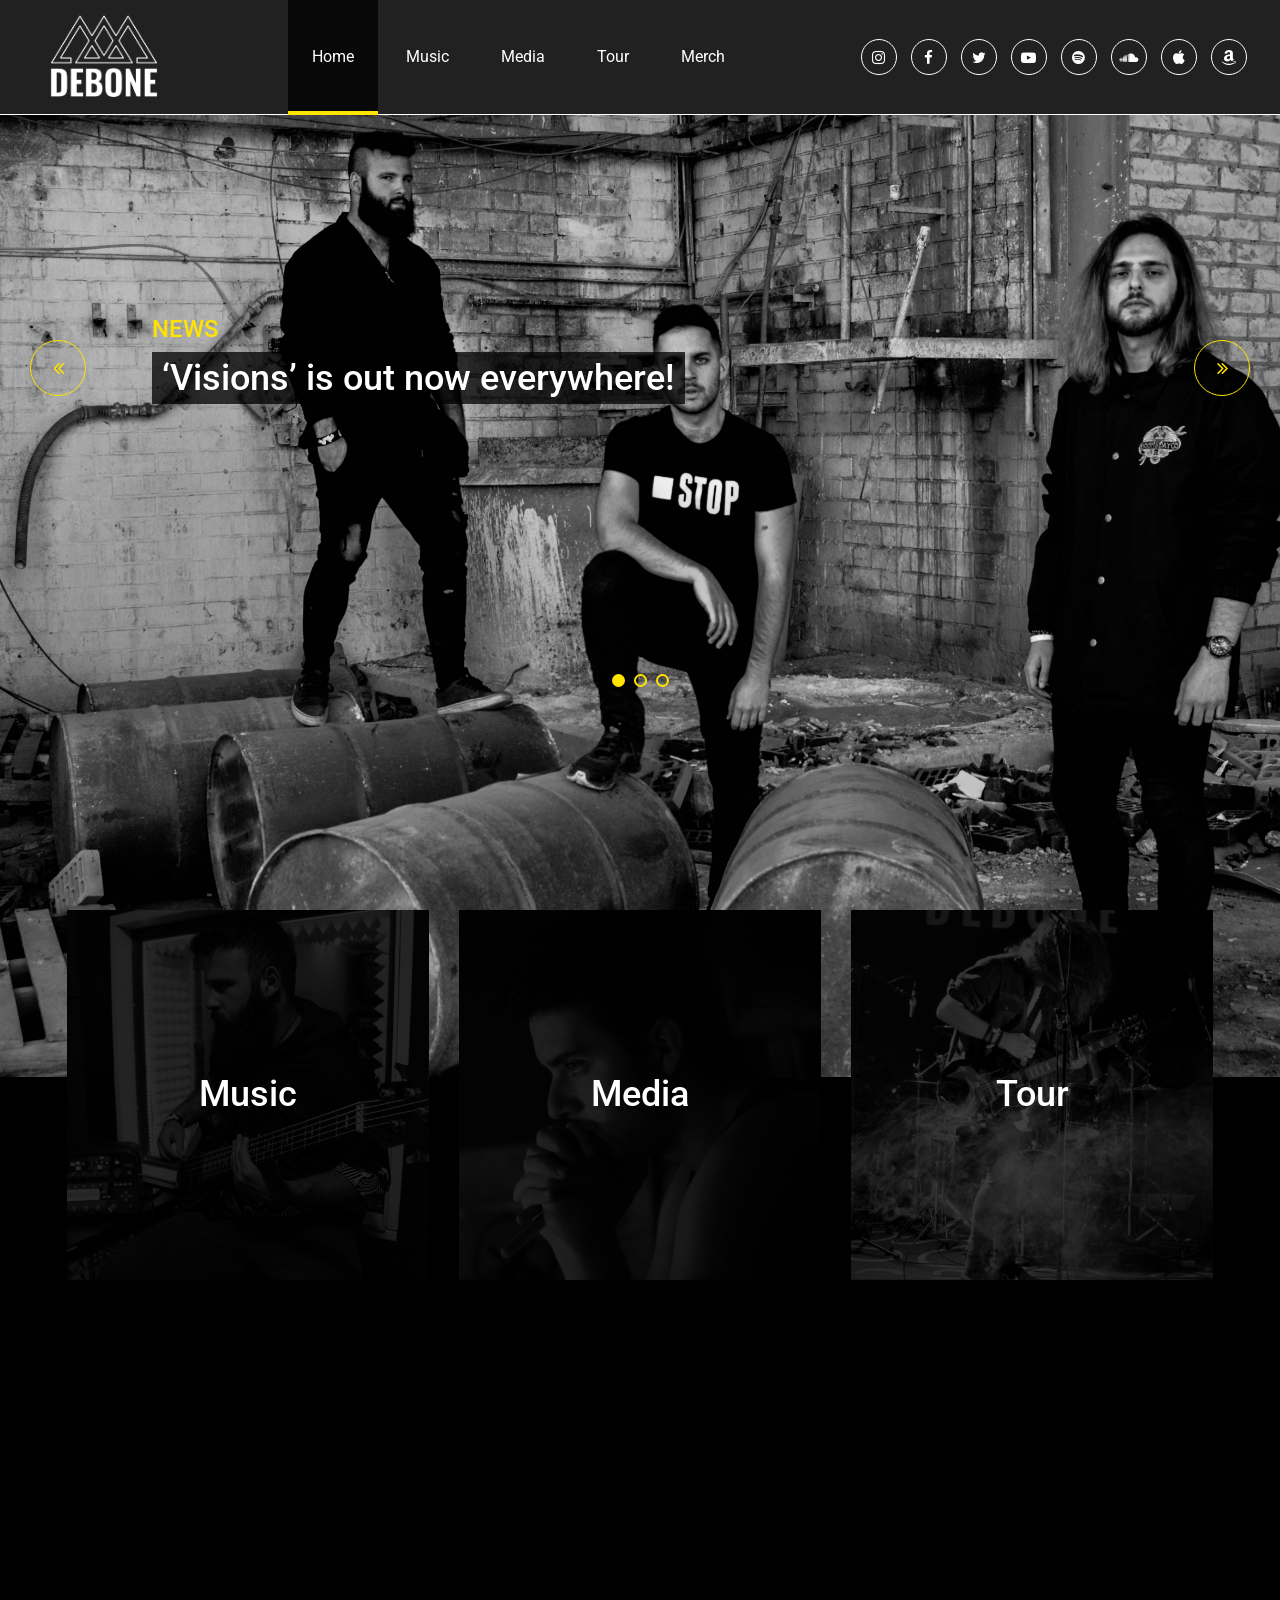
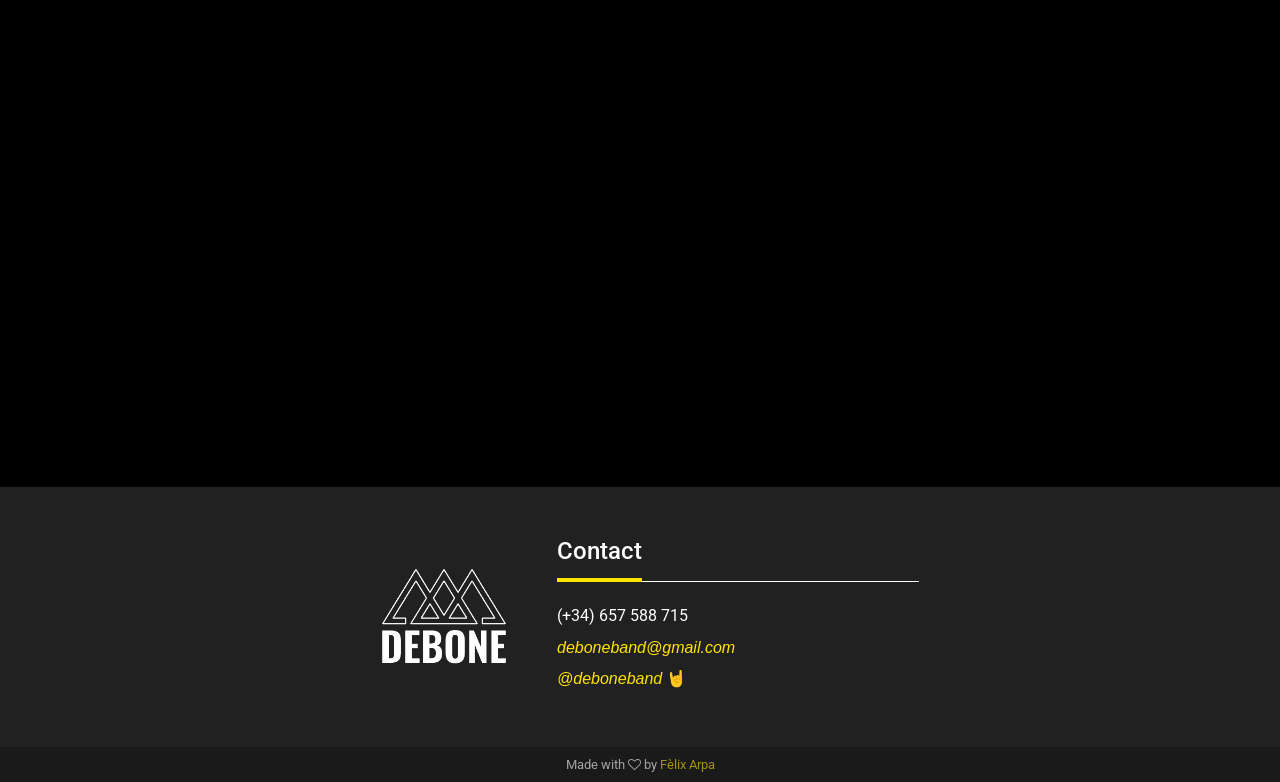
==== commit 9cd8e191: "contact footer, some hovers and 404 page" ====
--- a/src/index.html
+++ b/src/index.html
@@ -73,19 +73,19 @@
       <div class="hs-item">
         <div class="container">
           <span>NEWS</span>
-          <a href="music.html"><h2>‘Visions’ is out now everywhere!</h2></a>
+          <h2>‘Visions’ is out now everywhere!</h2>
         </div>
       </div>
       <div class="hs-item">
         <div class="container">
-          <span>COMING SOON</span>
-          <a><h2>Brace yourselves! Debone’s official merchandise is coming soon!</h2></a>
+          <span>BUY</span>
+          <a><h2>Check out our new merch</h2></a>
         </div>
       </div>
       <div class="hs-item">
         <div class="container">
           <span>TOUR</span>
-          <a href="tour.html"><h2>No tour dates available at the moment</h2></a>
+          <h2>No tour dates available at the moment</h2>
         </div>
       </div>
     </div>
@@ -119,16 +119,14 @@
   <!-- Latest Podcast section -->
   <section class="latest-podcast-section spad">
     <div class="container">
-      <div class="text-center">
-        <iframe
-          width="1120"
-          height="630"
-          src="https://www.youtube.com/embed/ks2fVFvhRzg"
-          frameborder="0"
-          allow="accelerometer; autoplay; encrypted-media; gyroscope; picture-in-picture"
-          allowfullscreen>
-        </iframe>
-      </div>
+      <iframe
+        width="1120"
+        height="630"
+        src="https://www.youtube.com/embed/ks2fVFvhRzg"
+        frameborder="0"
+        allow="accelerometer; autoplay; encrypted-media; gyroscope; picture-in-picture"
+        allowfullscreen>
+      </iframe>
     </div>
   </section>
   <!-- Latest Podcast section end -->
@@ -136,21 +134,18 @@
   <!-- Footer Top section -->
   <section class="footer-top-section">
     <div class="container">
-      <div class="row">
-        <div class="col-lg-4 col-md-6 ft-widget">
-        </div>
-        <div class="col-lg-4 col-md-6 ft-widget">
+      <div class="row center-content">
+        <div class="col-lg-2 col-md-6 ft-widget">
+          <img src="img/logo/logo-contorno-blanco-sin-fondo.png" class="footer-logo" alt="">
         </div>
         <div class="col-lg-4 col-md-6 ft-widget">
           <div class="ft-title">
             <h4>Contact</h4>
           </div>
           <div class="ft-contact-widget">
-            <!-- <p><span>A:</span> Ripollé</p> -->
-            <p><span>T:</span> (+34) 657 588 715</p>
-            <p><span>E:</span> <a href="mailto:deboneband@gmail.com">deboneband@gmail.com</a></p>
-            <p>You can also contact with us through social media (@deboneband) 🤘</p>
-            <img src="img/logo/logo-contorno-blanco-sin-fondo.png" class="footer-logo" alt="">
+            <p>(+34) 657 588 715</p>
+            <p><em><a href="mailto:deboneband@gmail.com">deboneband@gmail.com</a></em></p>
+            <p><em><a href="https://www.instagram.com/deboneband/">@deboneband</a></em> 🤘</p>
           </div>
         </div>
       </div>
@@ -161,7 +156,7 @@
   <!-- Footer section -->
   <footer class="footer-section">
     <div class="container">
-      <p>Made with <i class="fa fa-heart-o" aria-hidden="true"></i> by <a href="https://github.com/felixarpa" target="_blank">Fèlix Arribas Pardo</a></p>
+      <p>Made with <i class="fa fa-heart-o" aria-hidden="true"></i> by <a href="https://github.com/felixarpa" target="_blank">Fèlix Arpa</a></p>
     </div>
   </footer>
   <!-- Footer section end -->
--- a/src/css/style.css
+++ b/src/css/style.css
@@ -504,6 +504,11 @@
 	left: 0;
 	bottom: -1px;
 	background: #ffe400;
+}
+
+.center-content {
+	align-items: center;
+	justify-content: center;
 }
 
 .header-social-links {
@@ -586,6 +591,14 @@
 	float: right;
 }
 
+.hero-slider:hover .owl-nav:hover .owl-next:hover {
+	background: #000
+}
+
+.hero-slider:hover .owl-nav:hover .owl-prev:hover {
+	background: #000
+}
+
 .hero-slider .owl-dots {
 	text-align: center;
 	padding-top: 70px;
@@ -802,8 +815,8 @@
 
 .footer-top-section {
 	background: #212121;
-	padding-top: 100px;
-	padding-bottom: 70px;
+	padding-top: 50px;
+	padding-bottom: 50px;
 }
 
 .ft-widget ul {
@@ -844,7 +857,7 @@
 
 .ft-title {
 	border-bottom: 1px solid #fff;
-	margin-bottom: 55px;
+	margin-bottom: 20px;
 }
 
 .ft-title h4 {
@@ -900,6 +913,8 @@
 }
 
 .ft-contact-widget p span {
+	font-size: 12px;
+	font-weight: 500;
 	color: #ffe400;
 }
 
@@ -908,10 +923,14 @@
 	padding-top: 50px;
 }
 
+.ft-contact-widget a {
+	color: #ffe400;
+}
+
 .footer-section {
 	background: #1a1a1a;
 	text-align: center;
-	padding: 34px 0;
+	padding: 10px 0;
 }
 
 .footer-section p {
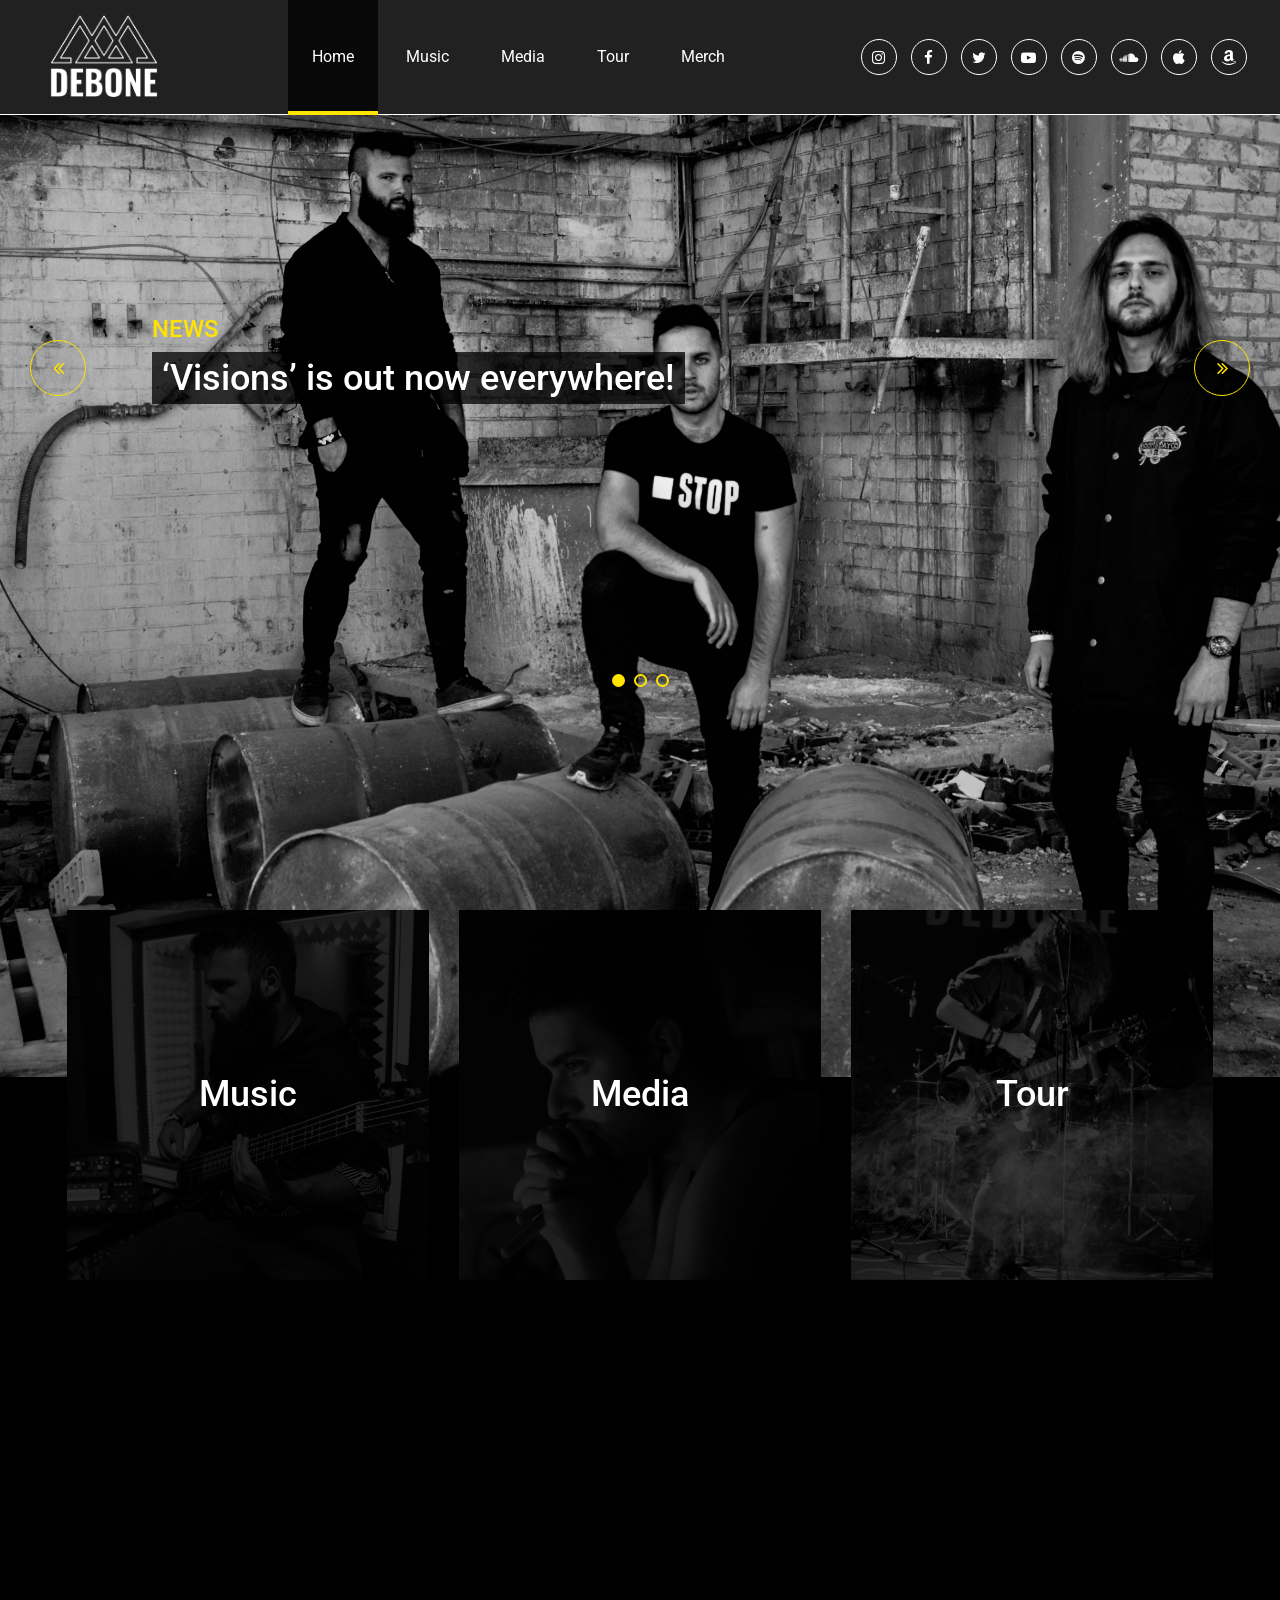
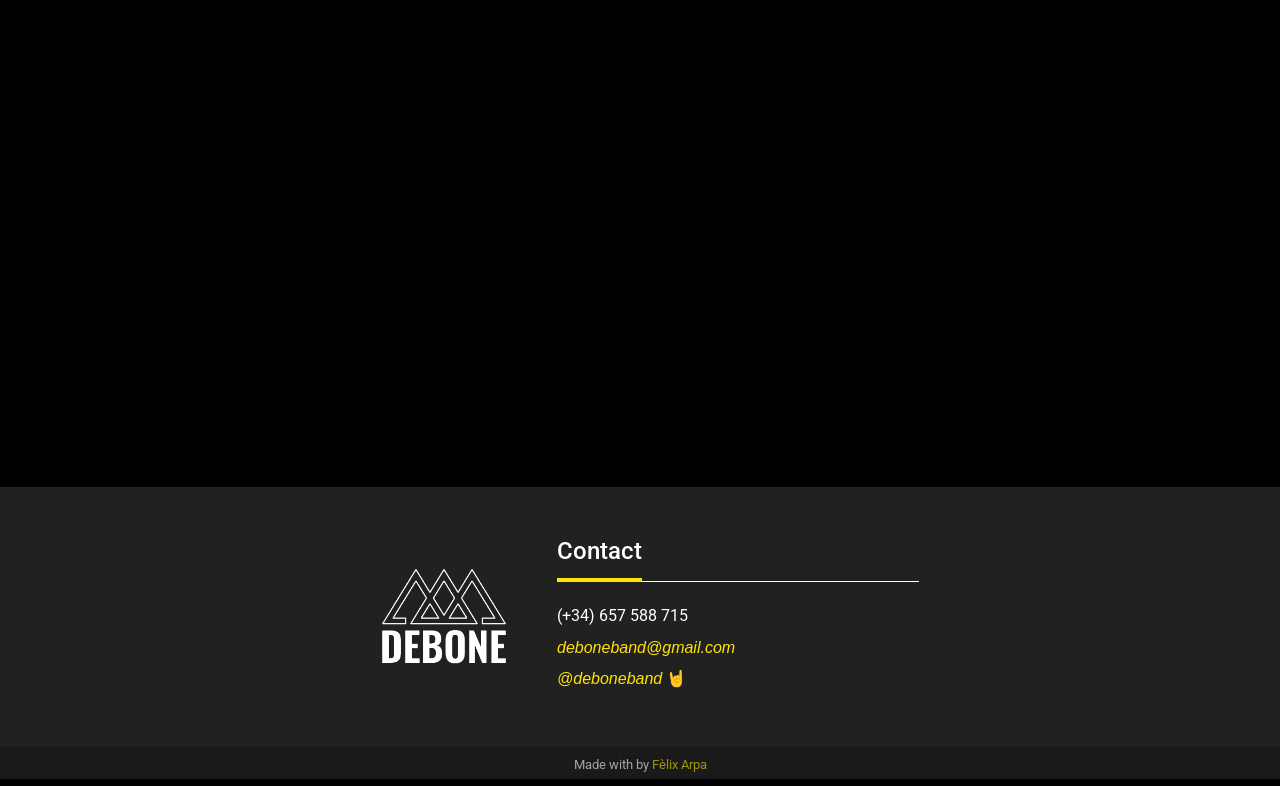
==== commit 5a8a57e7: "improve 404 and create footer iframe" ====
--- a/src/index.html
+++ b/src/index.html
@@ -131,35 +131,12 @@
   </section>
   <!-- Latest Podcast section end -->
 
-  <!-- Footer Top section -->
-  <section class="footer-top-section">
-    <div class="container">
-      <div class="row center-content">
-        <div class="col-lg-2 col-md-6 ft-widget">
-          <img src="img/logo/logo-contorno-blanco-sin-fondo.png" class="footer-logo" alt="">
-        </div>
-        <div class="col-lg-4 col-md-6 ft-widget">
-          <div class="ft-title">
-            <h4>Contact</h4>
-          </div>
-          <div class="ft-contact-widget">
-            <p>(+34) 657 588 715</p>
-            <p><em><a href="mailto:deboneband@gmail.com">deboneband@gmail.com</a></em></p>
-            <p><em><a href="https://www.instagram.com/deboneband/">@deboneband</a></em> 🤘</p>
-          </div>
-        </div>
-      </div>
-    </div>
-  </section>
-  <!-- Footer Top section end -->
-
-  <!-- Footer section -->
-  <footer class="footer-section">
-    <div class="container">
-      <p>Made with <i class="fa fa-heart-o" aria-hidden="true"></i> by <a href="https://github.com/felixarpa" target="_blank">Fèlix Arpa</a></p>
-    </div>
-  </footer>
-  <!-- Footer section end -->
+  <iframe
+    src="footer.html"
+    width="100%"
+    height="292px"
+    frameborder="0">
+  </iframe>
 
   <!--====== Javascripts & Jquery ======-->
   <script src="js/jquery-3.2.1.min.js"></script>
--- a/src/css/style.css
+++ b/src/css/style.css
@@ -1645,6 +1645,13 @@
 	font-style: italic;
 }
 
+.not-found-container {
+	margin: 30px;
+	display: flex;
+	align-content: center;
+	justify-content: center
+}
+
 /*------------------
   Responsive
 ---------------------*/
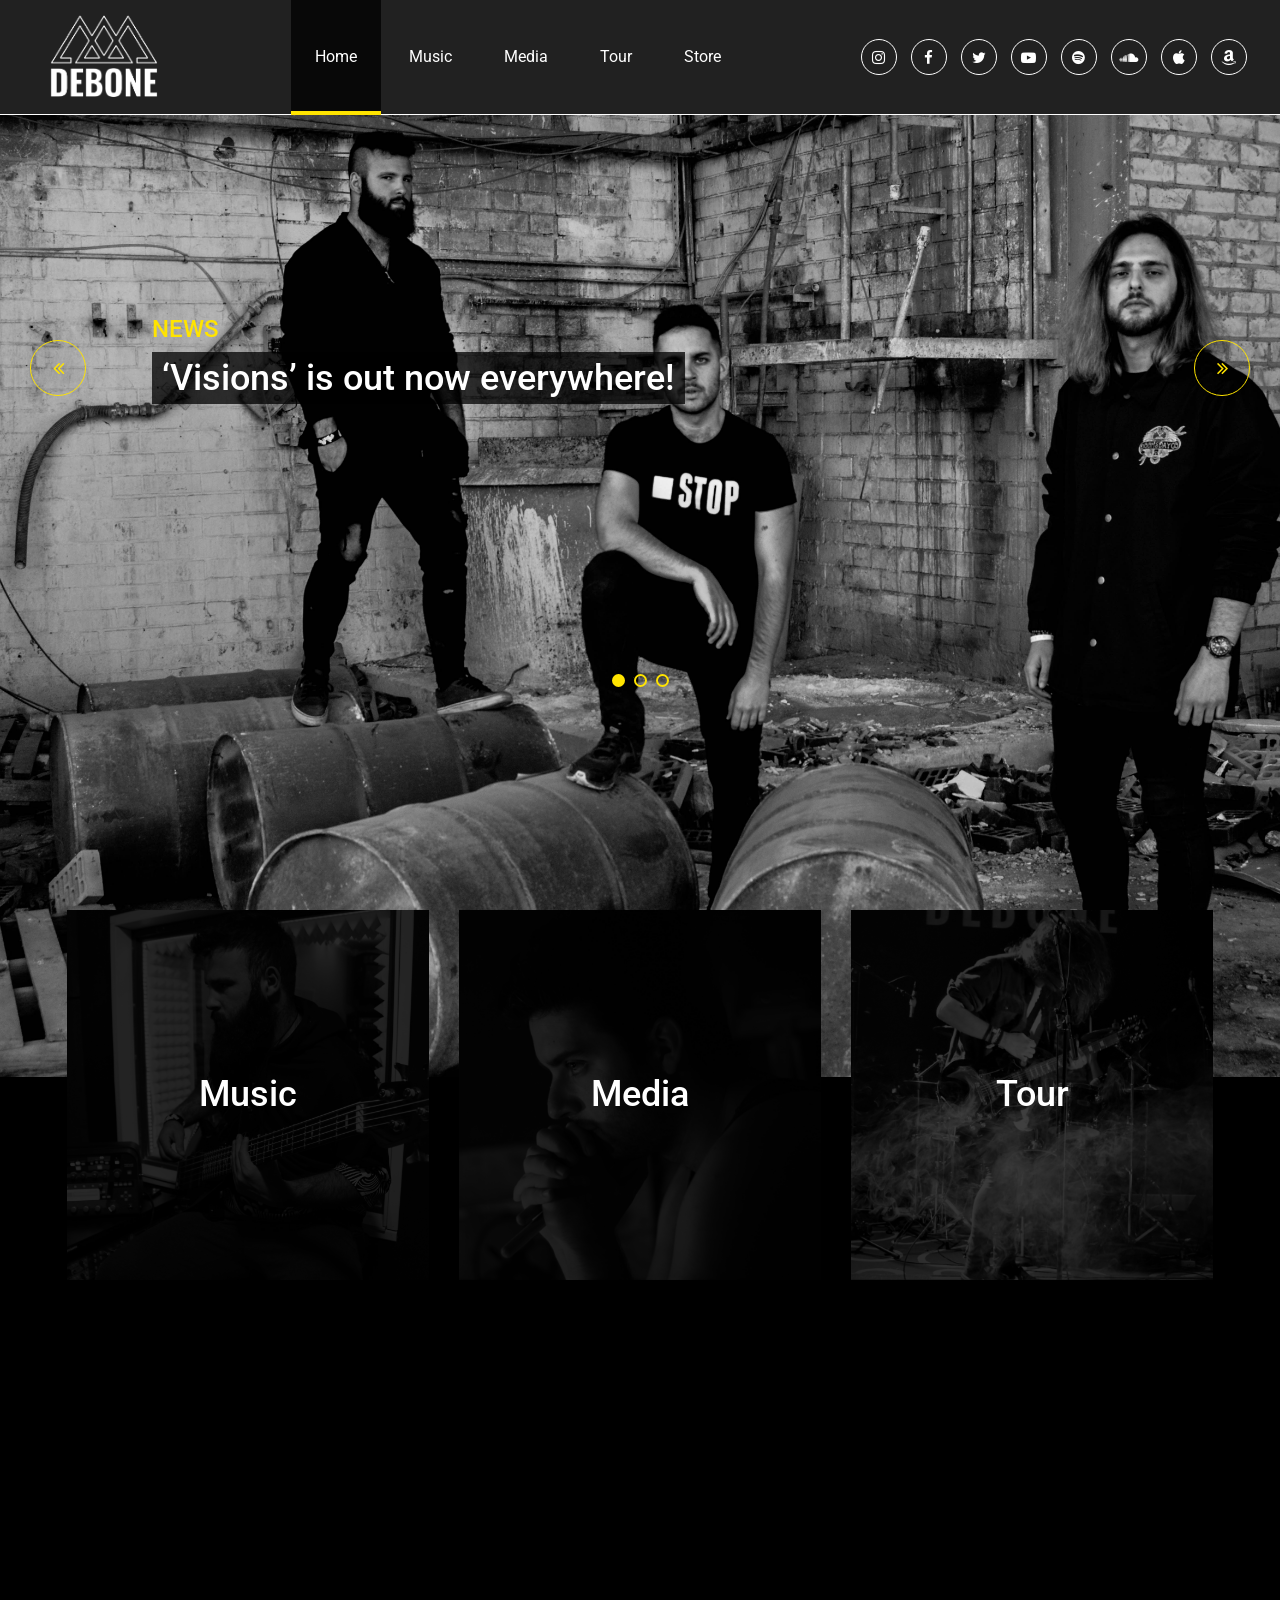
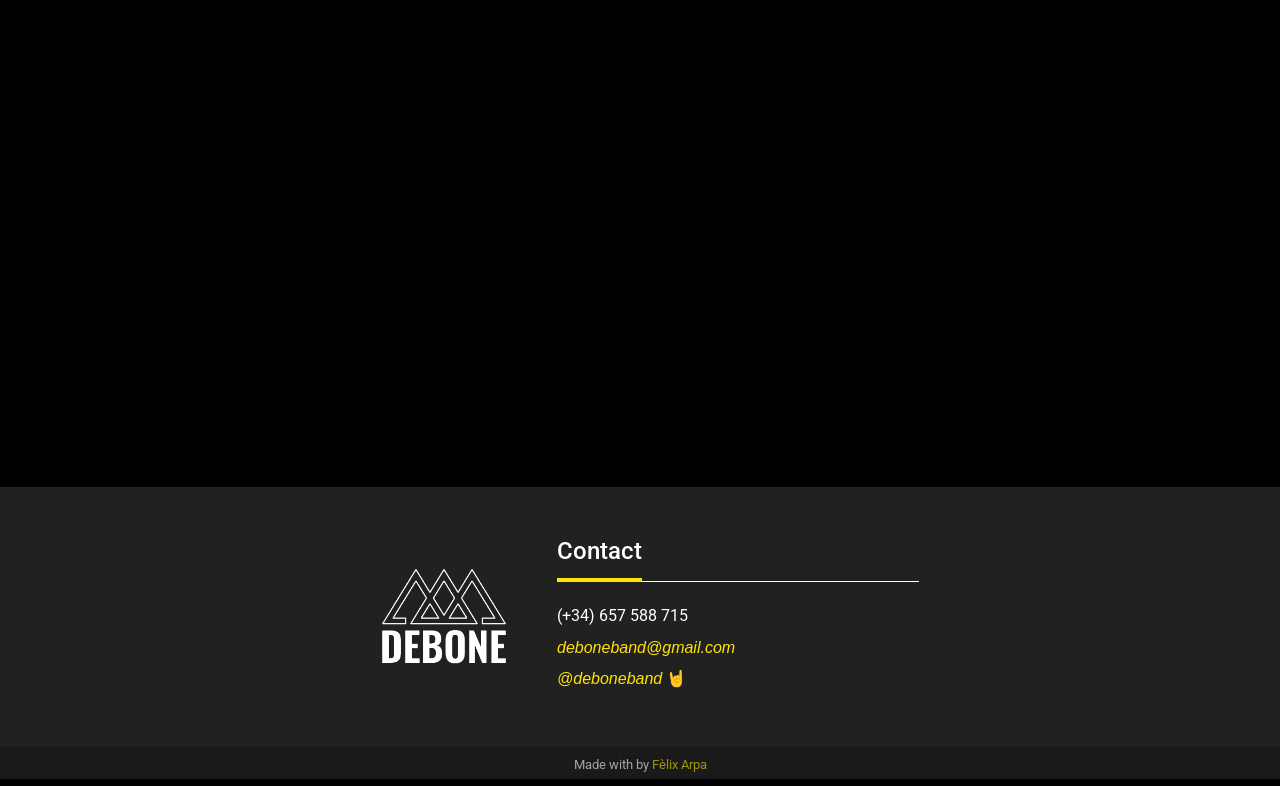
==== commit 1bf968e5: "Create store window" ====
--- a/src/index.html
+++ b/src/index.html
@@ -27,11 +27,6 @@
   <![endif]-->
 </head>
 <body>
-  <!-- Page Preloder -->
-  <!--<div id="preloder">-->
-    <!--<div class="loader"></div>-->
-  <!--</div>-->
-
   <!-- Header section -->
   <header class="header-section">
     <div class="header-warp">
@@ -49,7 +44,7 @@
         <li><a href="music.html">Music</a></li>
         <li><a href="media.html">Media</a></li>
         <li><a href="tour.html">Tour</a></li>
-        <li><a href="https://www.bigcartel.com/" target="_blank">Merch</a></li>
+        <li><a href="store.html">Store</a></li>
       </ul>
       <!-- Social Links -->
       <div class="header-social-links">
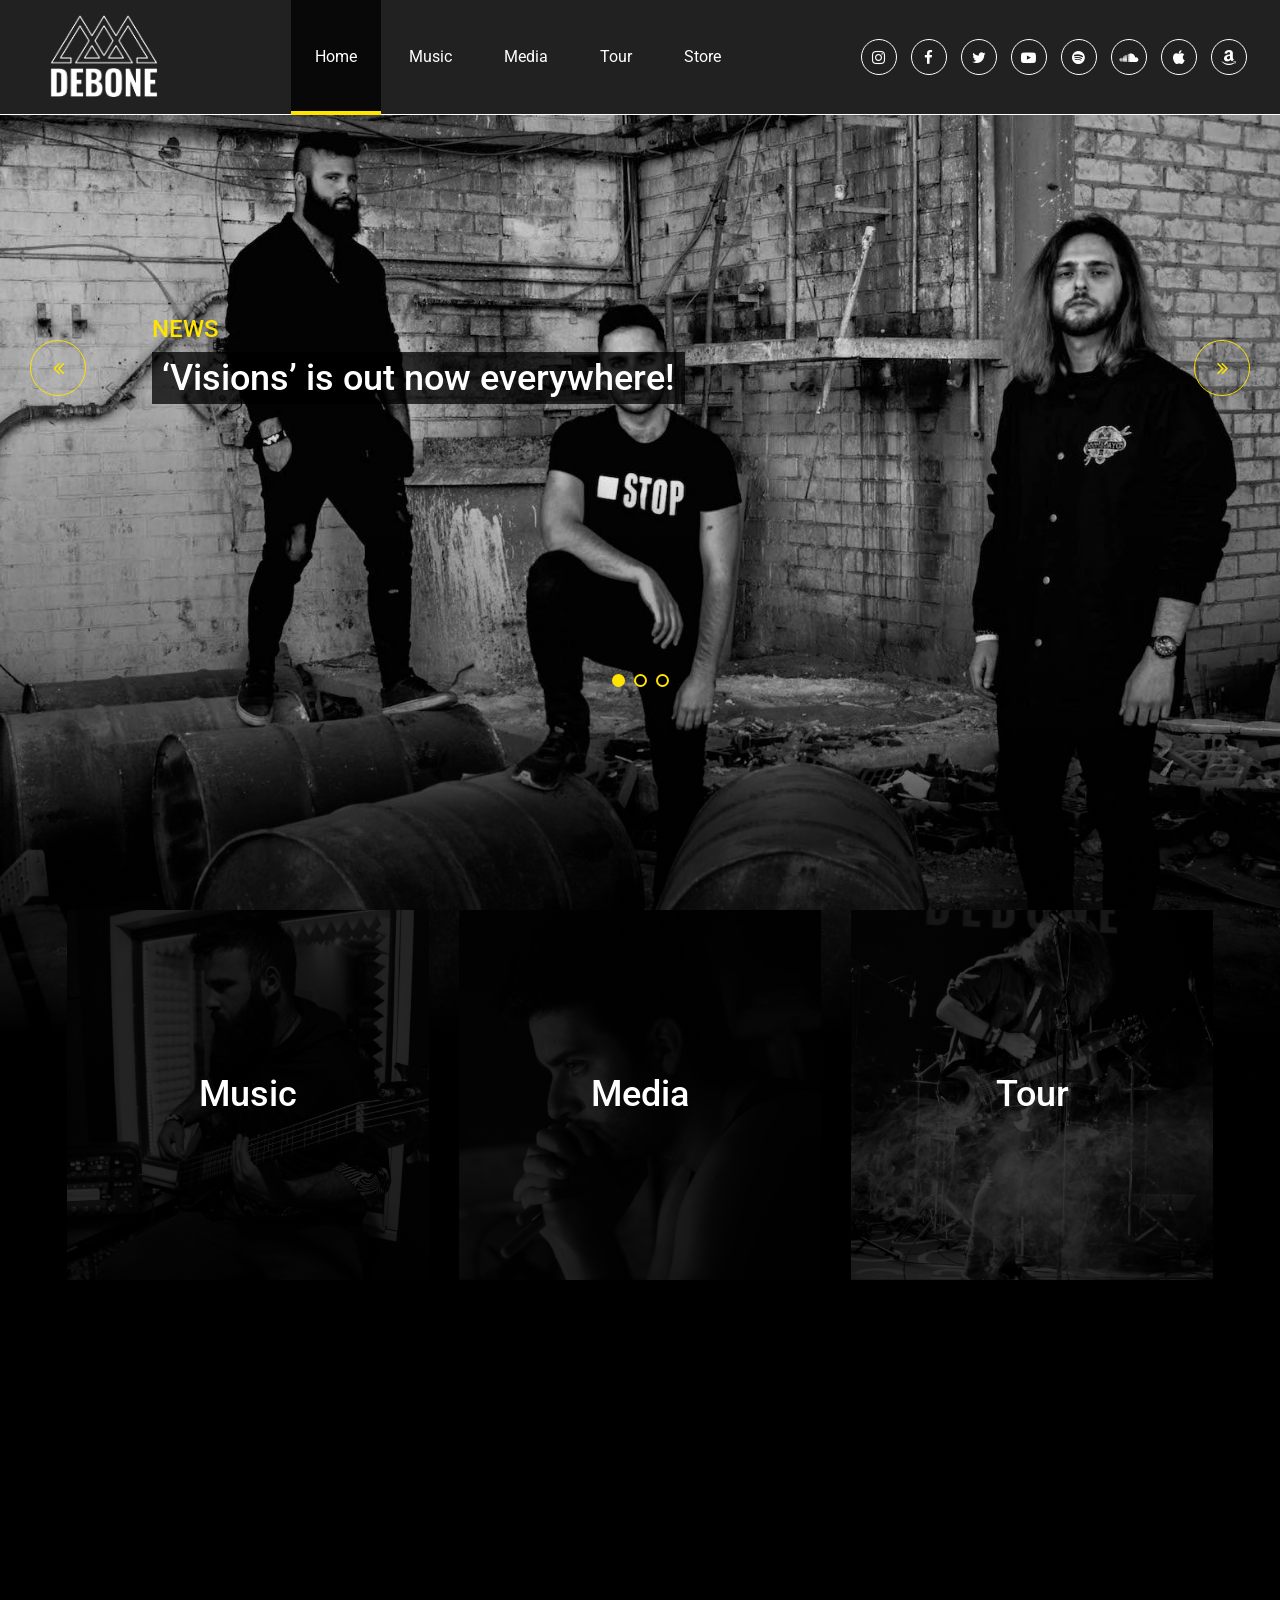
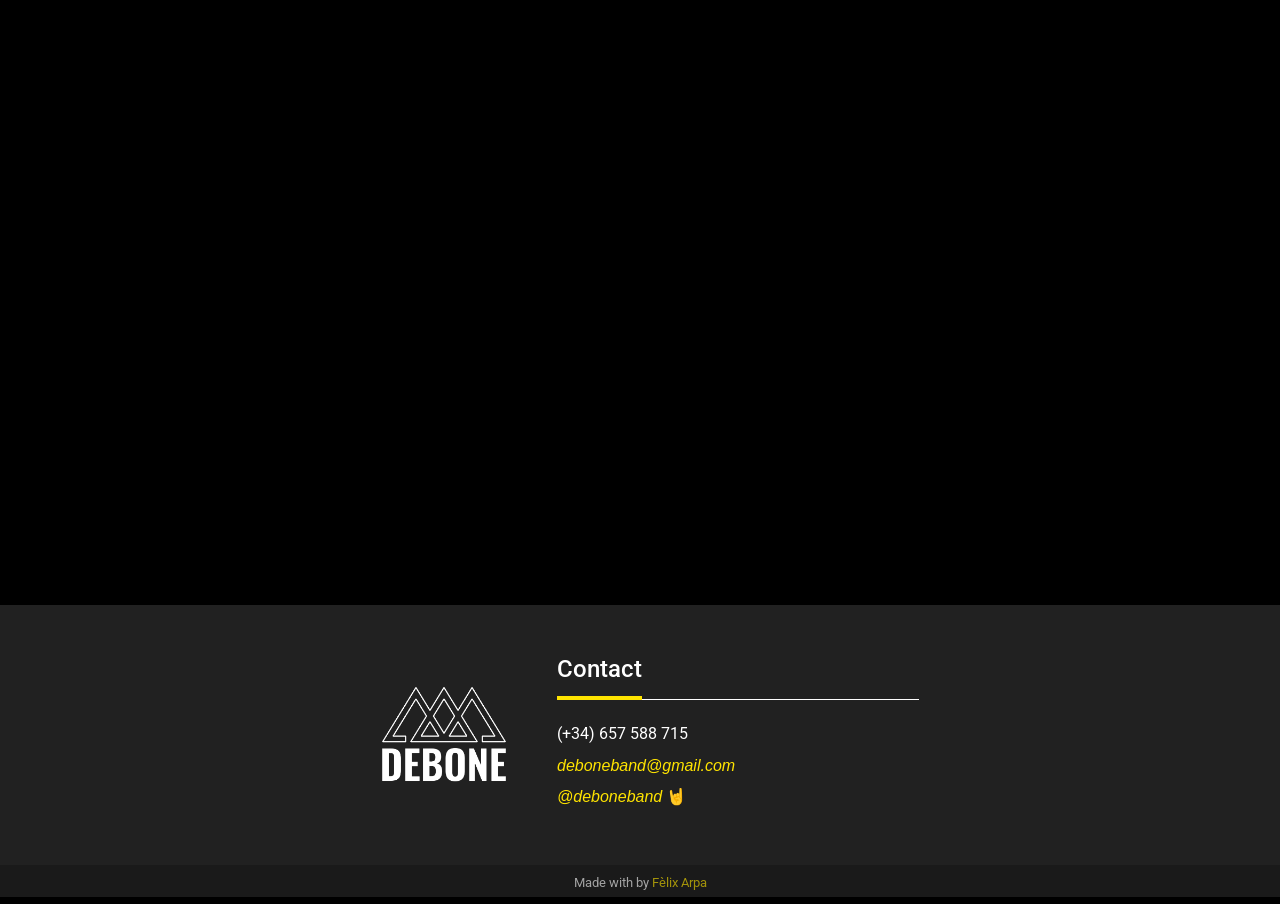
==== commit bff241cf: "responsive videos and background image fades" ====
--- a/src/index.html
+++ b/src/index.html
@@ -62,7 +62,7 @@
   <!-- Header section end -->
 
   <!-- Hero section -->
-  <section class="hero-section set-bg" data-setbg="img/bg.jpg">
+  <section class="hero-section set-bg" data-setbg="img/bg.png">
 
     <div class="hero-slider owl-carousel">
       <div class="hs-item">
@@ -113,16 +113,16 @@
 
   <!-- Latest Podcast section -->
   <section class="latest-podcast-section spad">
-    <div class="container">
+    <section class="video-container">
       <iframe
         width="1120"
         height="630"
-        src="https://www.youtube.com/embed/ks2fVFvhRzg"
         frameborder="0"
         allow="accelerometer; autoplay; encrypted-media; gyroscope; picture-in-picture"
+        src="https://www.youtube.com/embed/ks2fVFvhRzg"
         allowfullscreen>
-      </iframe>
-    </div>
+          </iframe>
+    </section>
   </section>
   <!-- Latest Podcast section end -->
 
--- a/src/css/style.css
+++ b/src/css/style.css
@@ -358,6 +358,28 @@
 	padding-top: 25px;
 	opacity: 0.6;
 	line-height: 2.2;
+}
+
+.video-container {
+    position: relative;
+    padding-bottom: 56.25%;
+    padding-top: 35px;
+	height: 0;
+    align-self: center;
+	display: flex;
+	flex-direction: column;
+	align-items: center;
+    overflow: hidden;
+}
+
+.video-container iframe {
+    position: absolute;
+    top: 0;
+    left: 0;
+    margin-right: 15%;
+    margin-left: 15%;
+    width: 70%;
+    height: 100%;
 }
 
 /* Circle progress */
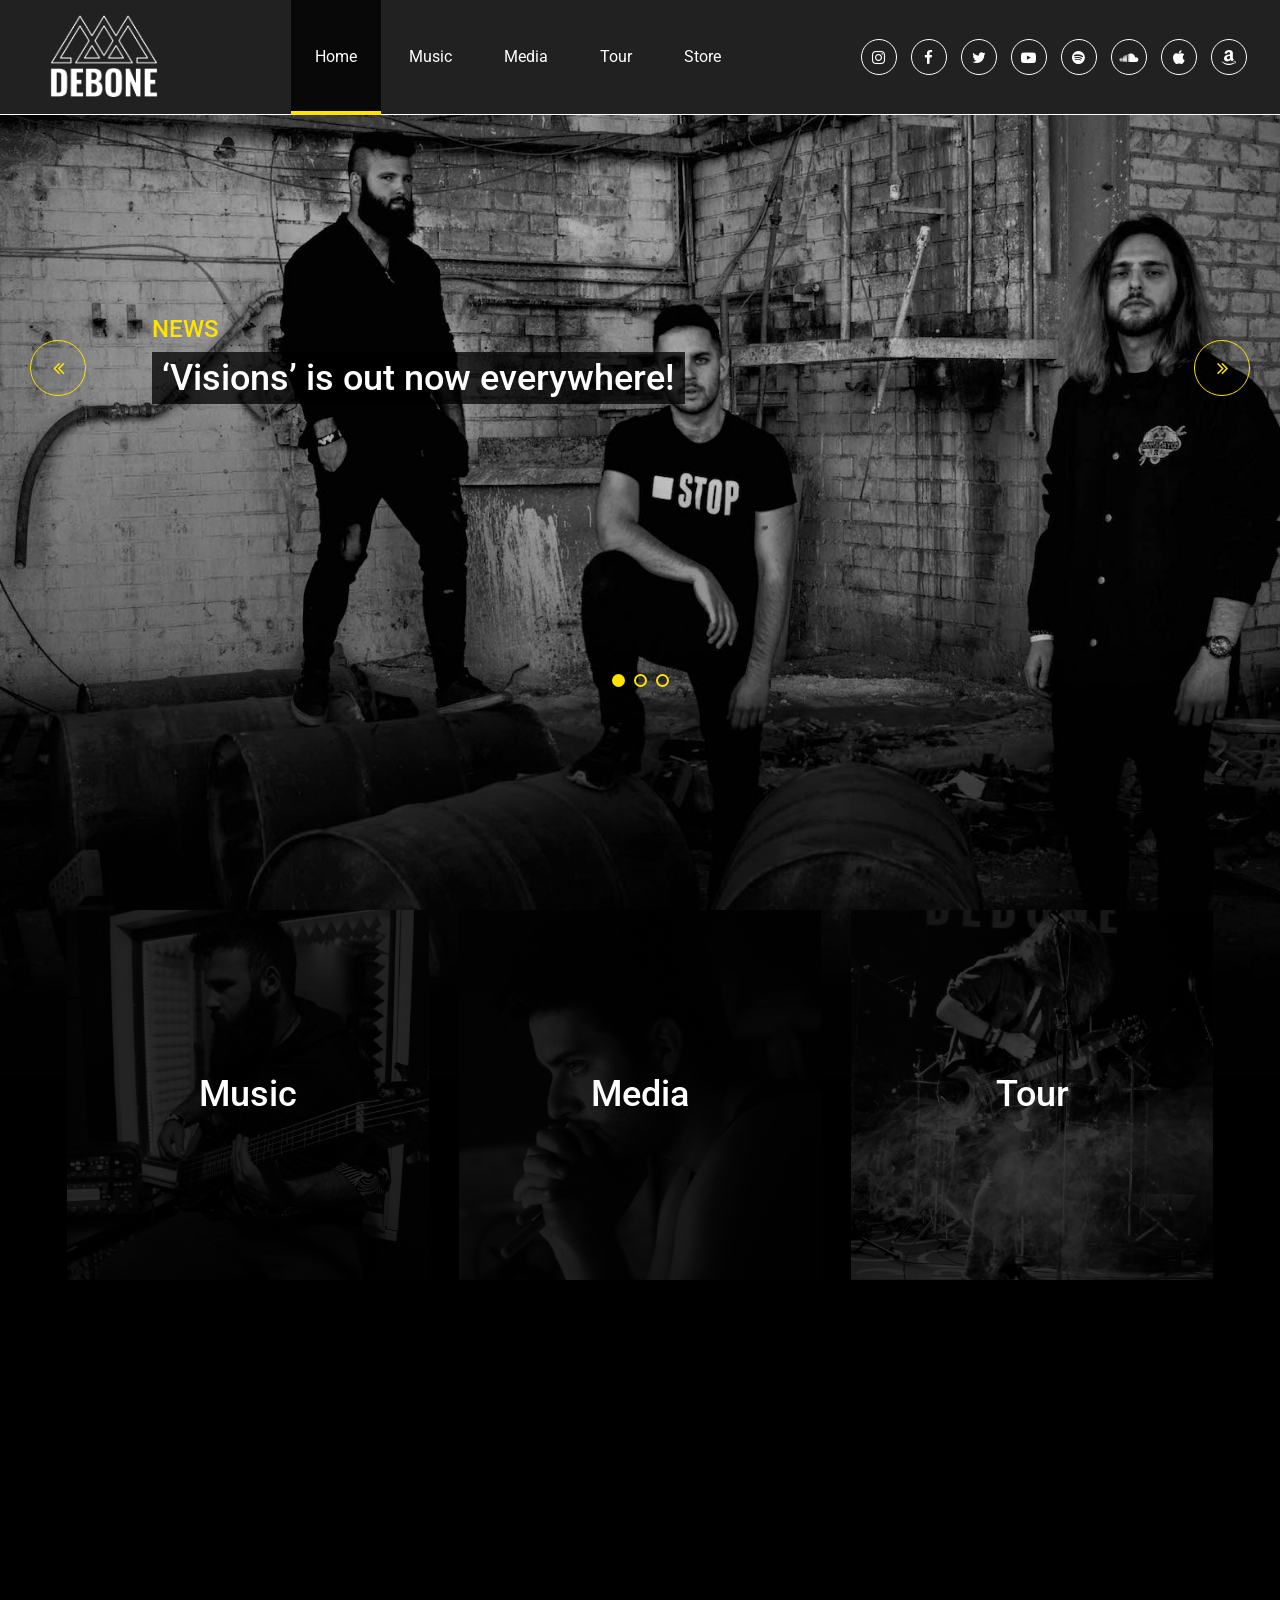
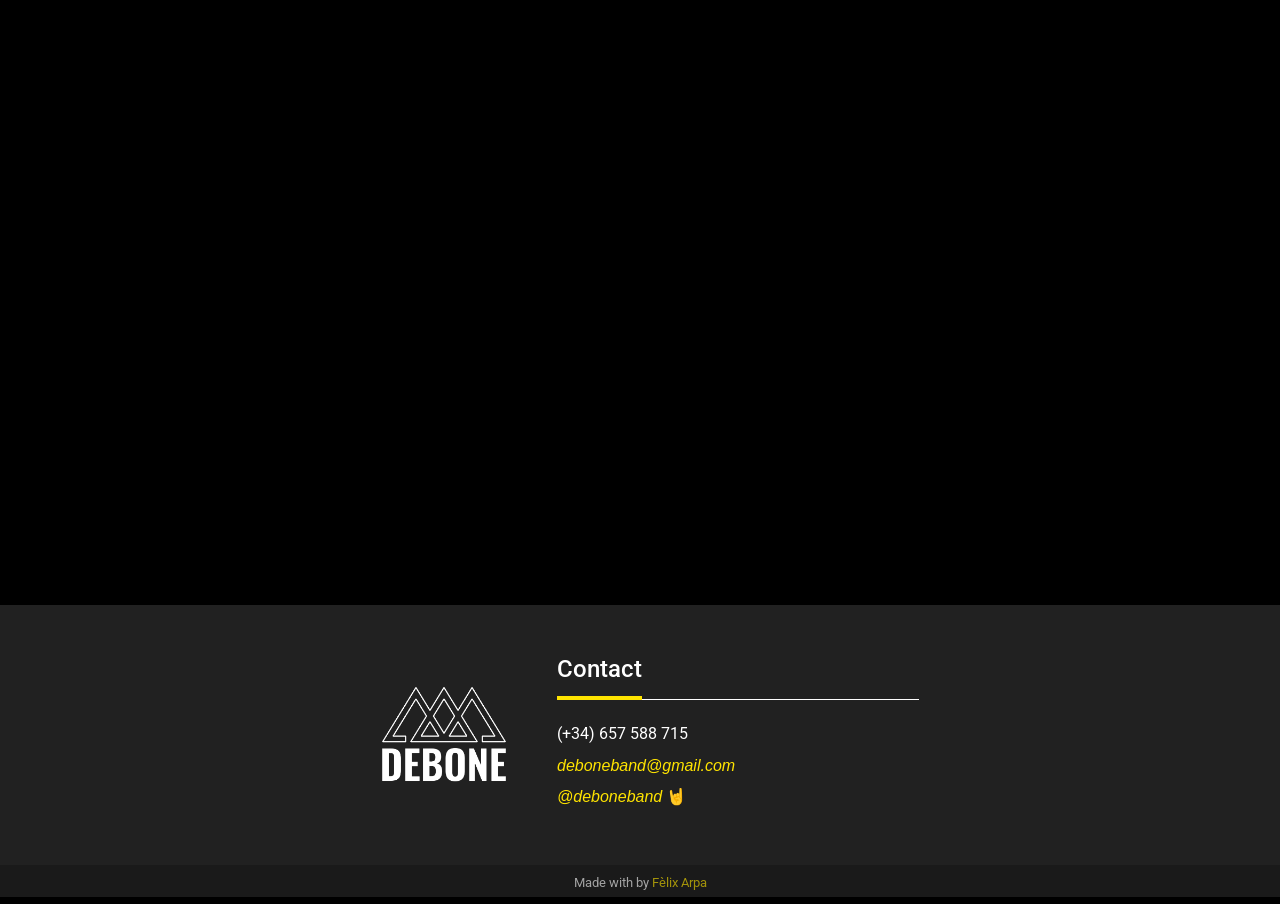
==== commit fb2b1e8e: "background image size and fade out to black" ====
--- a/src/index.html
+++ b/src/index.html
@@ -62,7 +62,7 @@
   <!-- Header section end -->
 
   <!-- Hero section -->
-  <section class="hero-section set-bg" data-setbg="img/bg.png">
+  <section class="hero-section set-bg" data-setbg="img/bg.jpg">
 
     <div class="hero-slider owl-carousel">
       <div class="hs-item">
